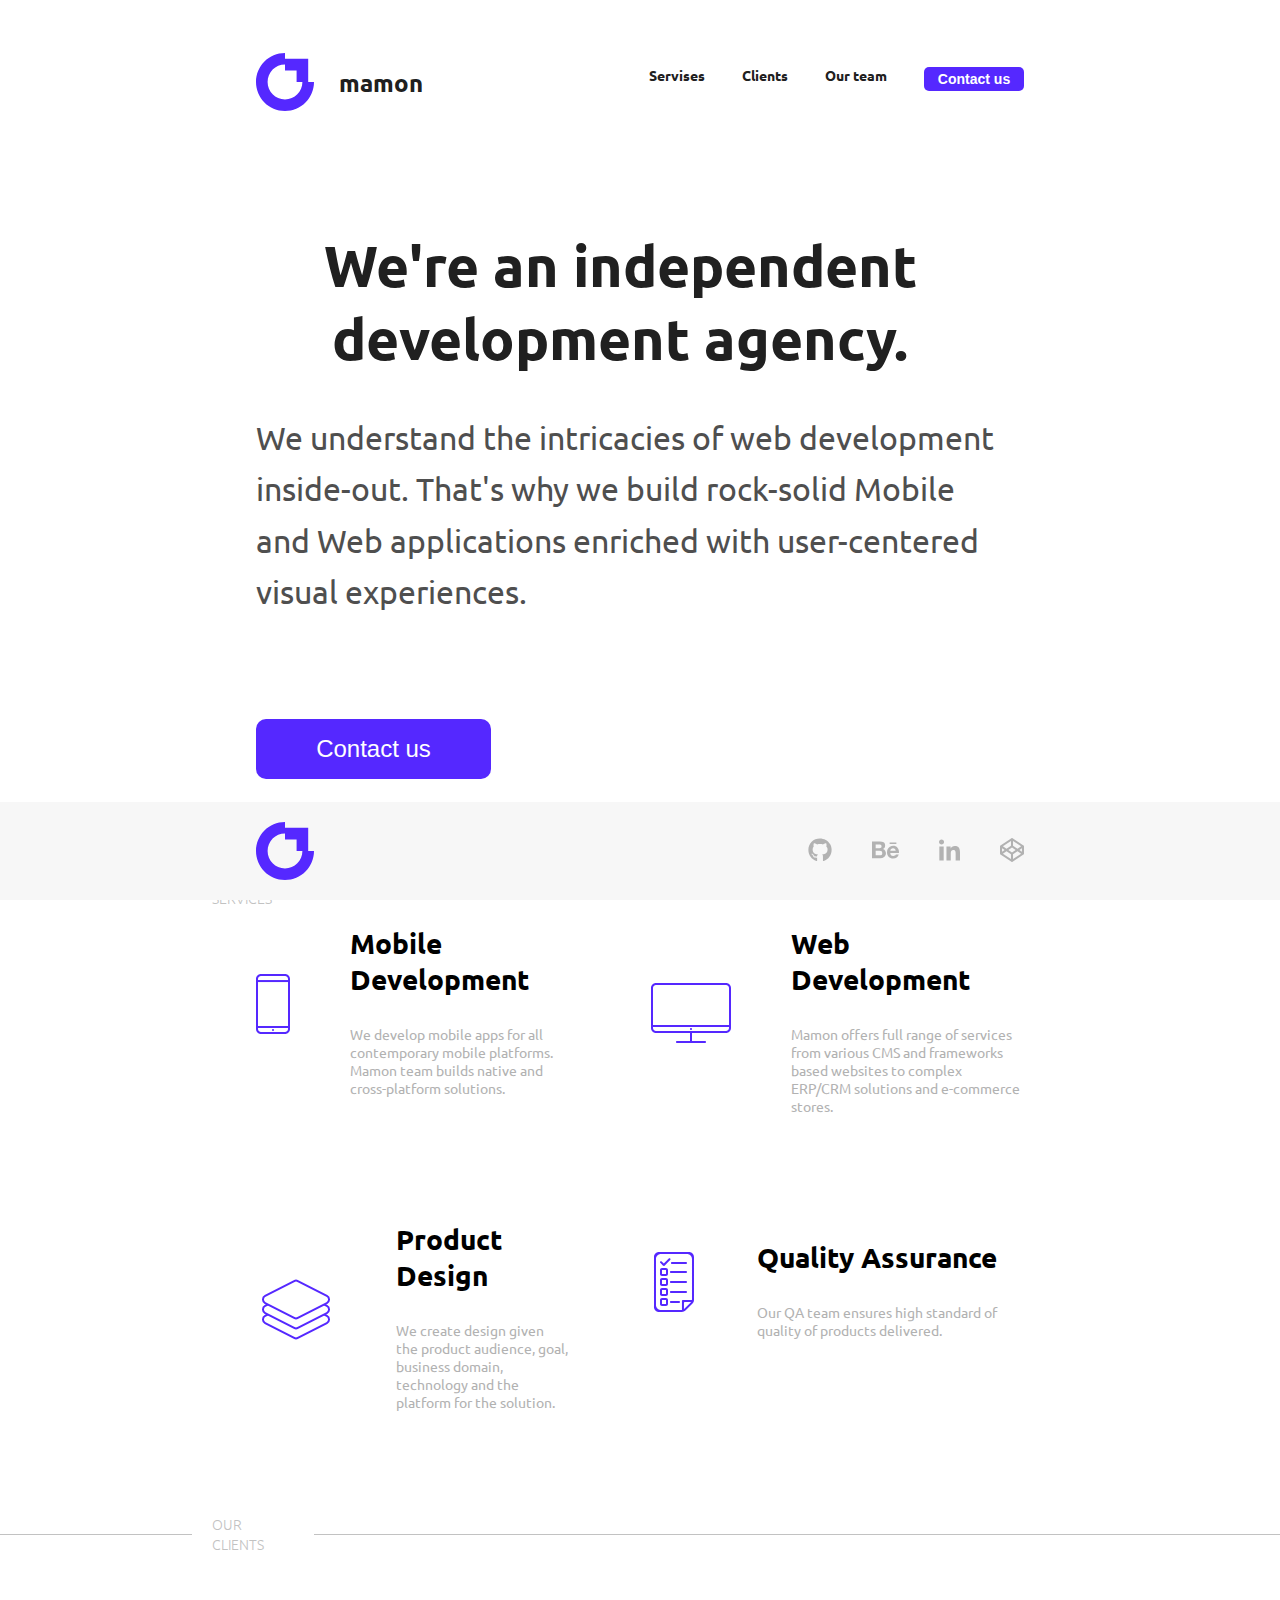
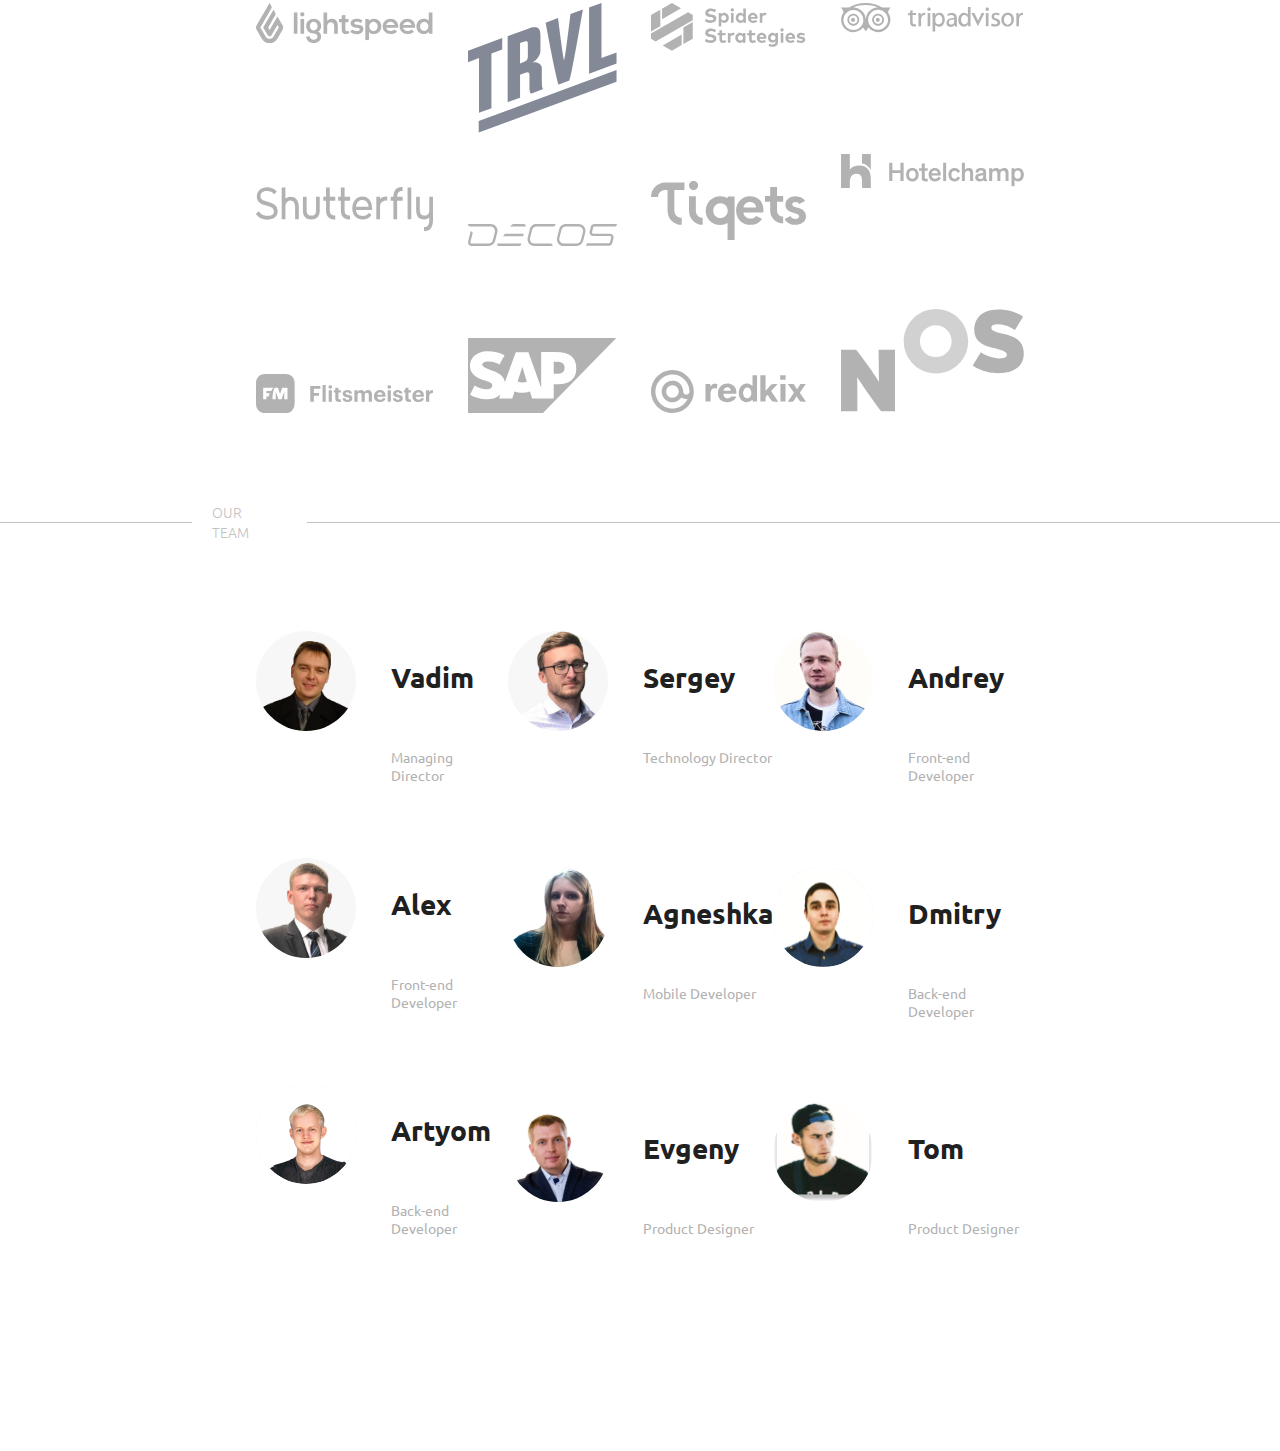
==== HW-1/index.html @ 7b8927f3 "Add files via upload" ====
<!DOCTYPE html>
<html lang="en">
  <head>
    <meta charset="UTF-8" />
    <meta name="viewport" content="width=device-width, initial-scale=1.0" />
    <title>Document</title>
    <link rel="preconnect" href="https://fonts.googleapis.com" />
    <link rel="preconnect" href="https://fonts.gstatic.com" crossorigin />
    <link
      href="https://fonts.googleapis.com/css2?family=Ubuntu:wght@400;700&display=swap"
      rel="stylesheet"
    />
    <link rel="stylesheet" href="./style.css" />
  </head>

  <body>
    <header class="header-container">
      <div class="logo-container">
        <img src="./img/mamon-logo.svg" alt="logo" />
        <h1 class="title">mamon</h1>
      </div>
      <nav class="nav-container">
        <ul class="list-container">
          <li><a>Servises</a></li>
          <li><a>Clients</a></li>
          <li><a>Our team</a></li>
          <li><button class="nav-button">Contact us</button></li>
        </ul>
      </nav>
    </header>

    <div class="about-us">
      <h1 class="about-title">We're an independent development agency.</h1>
      <p class="about-text">
        We understand the intricacies of web development inside-out. That's why
        we build rock-solid Mobile and Web applications enriched with
        user-centered visual experiences.
      </p>
      <button class="contact-button">Contact us</button>
    </div>
    <div class="divider-wrapper">
      <div class="line-left"></div>
      <h4 class="divider-title">OUR SERVICES</h4>
      <div class="line-right"></div>
    </div>
    <div class="our-services-wrapper">
      <div class="our-services-wrapper-column">
        <div class="services-card">
          <img src="./img/smartphone.svg" alt="mob.dev." />
          <div class="service-wrapper">
            <h3 class="services-title">Mobile Development</h3>
            <p class="services-text">
              We develop mobile apps for all contemporary mobile platforms.
              Mamon team builds native and cross-platform solutions.
            </p>
          </div>
        </div>
        <div class="services-card">
          <img src="./img/layers.svg" alt="design" />
          <div class="service-wrapper">
            <h3 class="services-title">Product Design</h3>
            <p class="services-text">
              We create design given the product audience, goal, business
              domain, technology and the platform for the solution.
            </p>
          </div>
        </div>
      </div>
      <div class="our-services-wrapper-column">
        <div class="services-card">
          <img src="./img/monitor.svg" alt="web.dev" />
          <div class="service-wrapper">
            <h3 class="services-title">Web Development</h3>
            <p class="services-text">
              Mamon offers full range of services from various CMS and
              frameworks based websites to complex ERP/CRM solutions and
              e-commerce stores.
            </p>
          </div>
        </div>
        <div class="services-card">
          <img src="./img/test.svg" alt="testing" />
          <div class="service-wrapper">
            <h3 class="services-title">Quality Assurance</h3>
            <p class="services-text">
              Our QA team ensures high standard of quality of products
              delivered.
            </p>
          </div>
        </div>
      </div>
    </div>
    <div class="divider-wrapper">
      <div class="line-left"></div>
      <h4 class="divider-title">OUR CLIENTS</h4>
      <div class="line-right"></div>
    </div>
    <div class="our-clients-wrapper">
      <div class="our-clients-column">
        <img src="./img/lightspeed.svg" alt="lightspeed" />
        <img src="./img/shutterfly.svg" alt="shutterfly" />
        <img src="./img/flitsmeister.svg" alt="flitsmeister" />
      </div>
      <div class="our-clients-column">
        <img src="./img/trvl.svg" alt="trvl" />
        <img src="./img/decos.svg" alt="decos" />
        <img src="./img/sap.svg" alt="sap" />
      </div>
      <div class="our-clients-column">
        <img src="./img/s-strategies.svg" alt="s-strategies" />
        <img src="./img/tiqets.svg" alt="tiqets" />
        <img src="./img/redkix.svg" alt="redkix" />
      </div>
      <div class="our-clients-column">
        <img src="./img/trip-advisor.svg" alt="trip-advisor" />
        <img src="./img/hotel-champ.svg" alt="hotel-champ" />
        <img src="./img/nos.svg" alt="nos" />
      </div>
    </div>
    <div class="divider-wrapper">
      <div class="line-left"></div>
      <h4 class="divider-title">OUR TEAM</h4>
      <div class="line-right"></div>
    </div>
    <div class="team-wrapper">
      <div class="team-column">
        <div class="member-of-team">
          <img
            class="member-of-team-photo"
            src="./img/vadim.svg"
            alt="Managing Director"
          />
          <div class="member-of-team-desctiption">
            <h3 class="member-of-team-name">Vadim</h3>
            <p class="member-of-team-position">Managing Director</p>
          </div>
        </div>
        <div class="member-of-team">
          <img
            class="member-of-team-photo"
            src="./img/alex.svg"
            alt="Front-end Developer"
          />
          <div class="member-of-team-desctiption">
            <h3 class="member-of-team-name">Alex</h3>
            <p class="member-of-team-position">Front-end Developer</p>
          </div>
        </div>
        <div class="member-of-team">
          <img
            class="member-of-team-photo"
            src="./img/artyom_khomyakov.svg"
            alt="Back-end Developer"
          />
          <div class="member-of-team-desctiption">
            <h3 class="member-of-team-name">Artyom</h3>
            <p class="member-of-team-position">Back-end Developer</p>
          </div>
        </div>
      </div>
      <div class="team-column">
        <div class="member-of-team">
          <img
            class="member-of-team-photo"
            src="./img/sergey.svg"
            alt="Technology Director"
          />
          <div class="member-of-team-desctiption">
            <h3 class="member-of-team-name">Sergey</h3>
            <p class="member-of-team-position">Technology Director</p>
          </div>
        </div>
        <div class="member-of-team">
          <img
            class="member-of-team-photo"
            src="./img/agneshka_maksimik.svg"
            alt="Mobile Developer"
          />
          <div class="member-of-team-desctiption">
            <h3 class="member-of-team-name">Agneshka</h3>
            <p class="member-of-team-position">Mobile Developer</p>
          </div>
        </div>
        <div class="member-of-team">
          <img
            class="member-of-team-photo"
            src="./img/evgeny.svg"
            alt="Product Designer"
          />
          <div class="member-of-team-desctiption">
            <h3 class="member-of-team-name">Evgeny</h3>
            <p class="member-of-team-position">Product Designer</p>
          </div>
        </div>
      </div>
      <div class="team-column">
        <div class="member-of-team">
          <img
            class="member-of-team-photo"
            src="./img/andrey.svg"
            alt="Front-end Developer"
          />
          <div class="member-of-team-desctiption">
            <h3 class="member-of-team-name">Andrey</h3>
            <p class="member-of-team-position">Front-end Developer</p>
          </div>
        </div>
        <div class="member-of-team">
          <img
            class="member-of-team-photo"
            src="./img/dmitry_shindin 2.svg"
            alt="Back-end Developer"
          />
          <div class="member-of-team-desctiption">
            <h3 class="member-of-team-name">Dmitry</h3>
            <p class="member-of-team-position">Back-end Developer</p>
          </div>
        </div>
        <div class="member-of-team">
          <img
            class="member-of-team-photo"
            src="./img/tomash_svorobovich 2.svg"
            alt="Product Designer"
          />
          <div class="member-of-team-desctiption">
            <h3 class="member-of-team-name">Tom</h3>
            <p class="member-of-team-position">Product Designer</p>
          </div>
        </div>
      </div>
    </div>

    <footer class="footer-container">
      <img class="footer-logo" src="./img/mamon-logo.svg" alt="mamon-logo" />
      <div class="social-icons">
        <a><img src="./img/git.svg" alt="git" /></a>
        <a><img src="./img/be.svg" alt="be" /></a>
        <a><img src="./img/in.svg" alt="linkedin" /></a>
        <a><img src="./img/codepen.svg" alt="codepen" /></a>
      </div>
    </footer>

    <script src="./script.js"></script>
  </body>
</html>
---- HW-1/style.css ----
body {
  font-family: "Ubuntu", sans-serif;
  box-sizing: border-box;
  padding: 0;
  margin: 0;
}

/*header*/

.header-container {
  display: flex;
  max-width: 1181px;
  height: 58px;
  justify-content: space-between;
  margin: 53px 20% 117px 20%;
}

.logo-container {
  display: flex;
  gap: 25px;
}

.list-container {
  display: flex;
  list-style: none;
  gap: 37px;
  font-weight: 700;
  font-size: 14px;
  line-height: 16px;
  color: #202020;
}

.title {
  font-weight: 700;
  font-size: 24px;
  line-height: 28px;
  text-align: center;
  color: #202020;
}

.nav-button {
  border: none;
  background: #5528ff;
  border: none;
  border-radius: 5px;
  font-style: normal;
  font-weight: 700;
  font-size: 14px;
  line-height: 16px;
  width: 100px;
  height: 24px;
  color: #ffffff;
}

/*about us*/

.about-us {
  margin: 117px 20% 0 20%;
}

.about-title {
  color: #202020;
  text-align: center;
  font-size: 57px;
  font-weight: 700;
  margin-left: -40px;
}

.about-text {
  display: flex;
  width: 741px;
  margin-top: 35px;
  flex-direction: column;
  flex-shrink: 0;
  color: #4f4f4f;
  font-size: 32px;
  line-height: 160.86%;
}

.contact-button {
  margin-top: 70px;
  width: 235px;
  height: 60px;
  flex-shrink: 0;
  border: none;
  border-radius: 10px;
  background: #5528ff;
  color: #fff;
  font-size: 24px;
}

/*divider*/

.divider-wrapper {
  display: flex;
  align-items: center;
  margin-top: 100px;
  height: 18px;
  flex-shrink: 0;
}

.line-left {
  width: 15%;
  height: 0.5px;
  flex-shrink: 0;
  background: #c2c2c2;
}

.divider-title {
  margin-left: 20px;
  margin-right: 50px;
  color: #c2c2c2;
  font-size: 14px;
  font-weight: 300;
}

.line-right {
  width: 76%;
  height: 0.5px;
  flex-shrink: 0;
  background: #c2c2c2;
}

/*our services*/

.our-services-wrapper {
  display: flex;
  gap: 82px;
  width: 60%;
  margin: auto;
}

.our-services-wrapper-column {
  display: flex;
  flex-direction: column;
  gap: 82px;
}

.services-card {
  display: flex;
 align-items: center;
 justify-content: center; 
 gap: 60px;
}

.services-title {
  color: #000;
  font-size: 28px;
}

.services-text {
  color: #b2b2b2;
  font-size: 14px;
}

/*our clients*/

.our-clients-wrapper {
  height: 410px;
  display: flex;
  margin: 60px 20% 0 20%;
  justify-content: space-between;
}

.our-clients-column {
  display: flex;
  flex-direction: column;
  justify-content: space-between;
}

/*Team*/

.team-wrapper {
  display: flex;
  margin: 100px 20% 200px 20%;
  height: 620px;
  justify-content: space-between;
}

.team-column {
  display: flex;
  flex-direction: column;
  justify-content: space-between;
}

.member-of-team {
  display: flex;
  gap: 35px;
}

.member-of-team-photo {
  height: 100px;
  width: 100px;
  border-radius: 50%;
}

.member-of-team-desctiption {
  /*сделать интервал между именем и должностью 11 px*/
  display: flex;
  flex-direction: column;
  gap: 11px;
}

.member-of-team-name {
  color: #202020;
  font-size: 28px;
  font-weight: 700;
}

.member-of-team-position {
  color: #b2b2b2;
  font-size: 14px;
}

/*footer*/

.footer-container {
  box-sizing: border-box;
  width: 100%;
  display: flex;
  position: fixed;
  left: 0;
  bottom: 0;
  padding: 20px 20% 20px 20%;
  justify-content: space-between;
  background: #f7f7f7;
}

.social-icons {
  display: flex;
  align-items: center;
  gap: 40px;
}
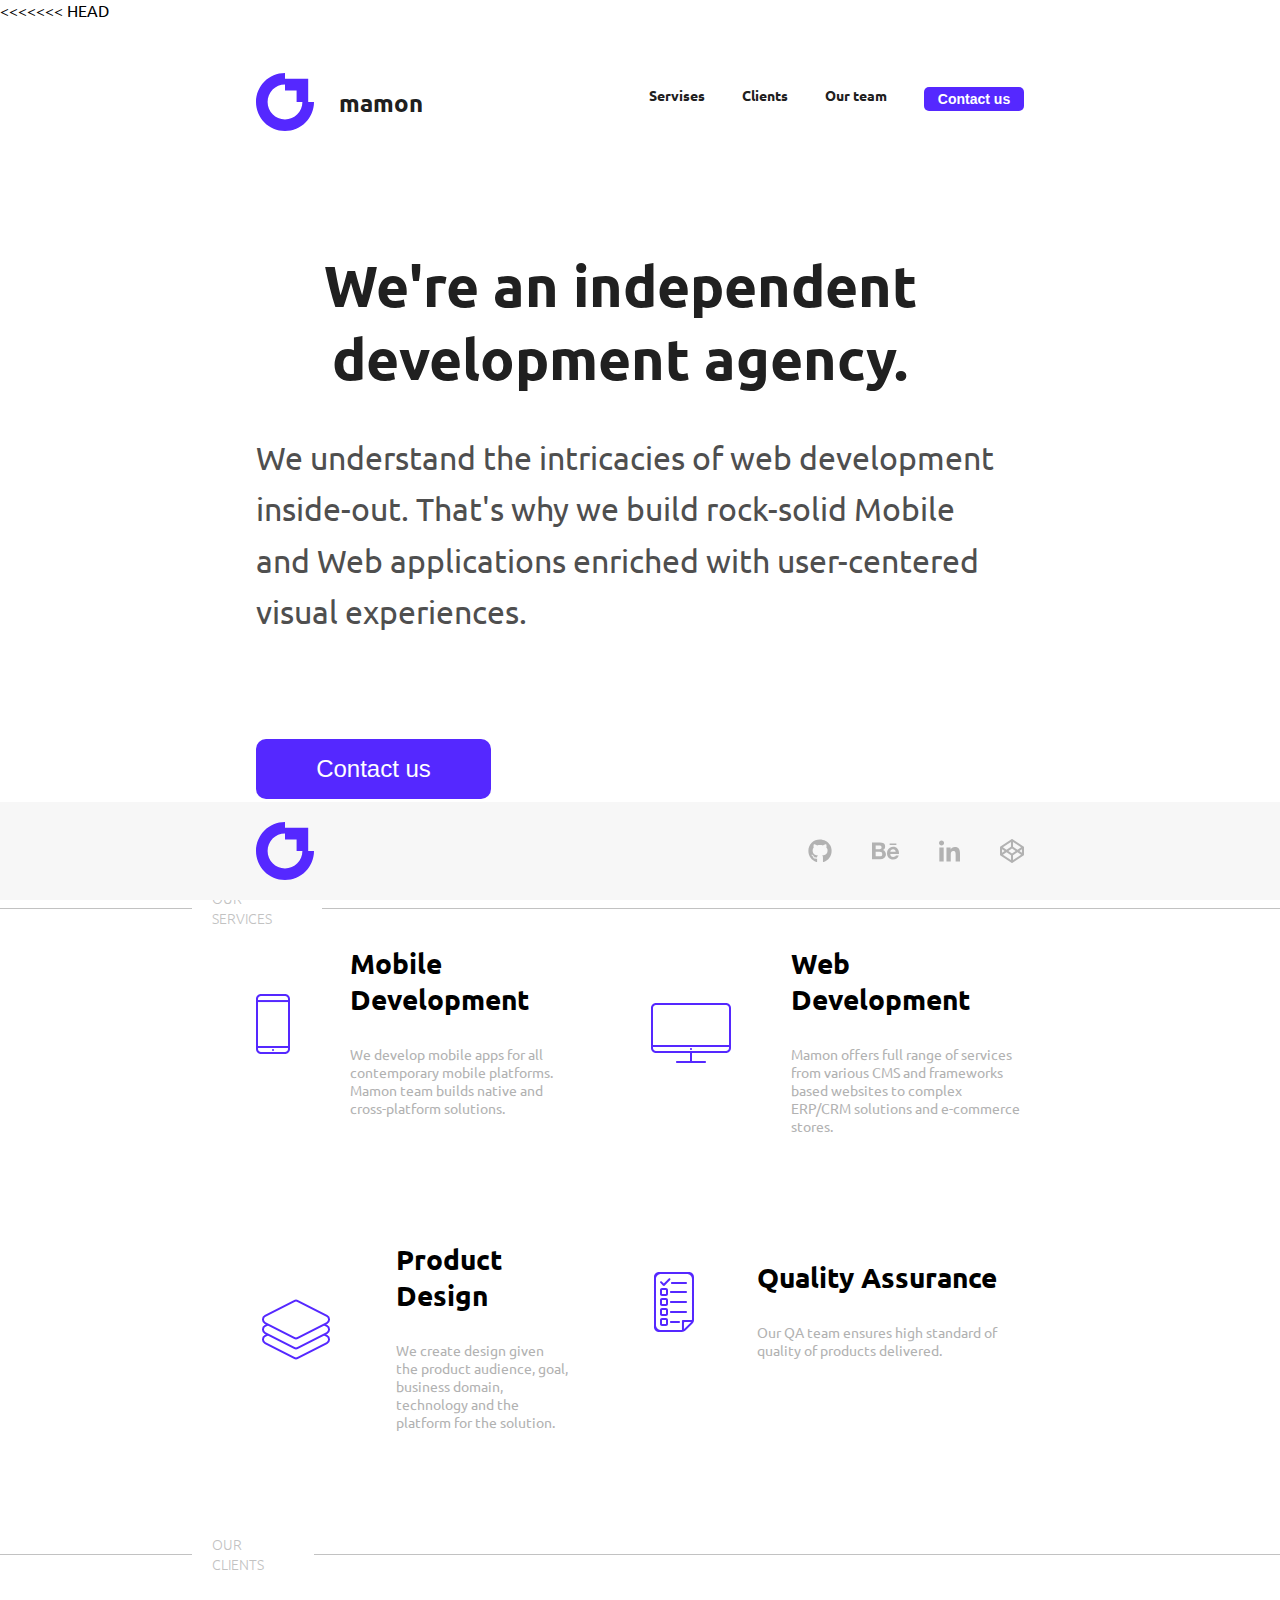
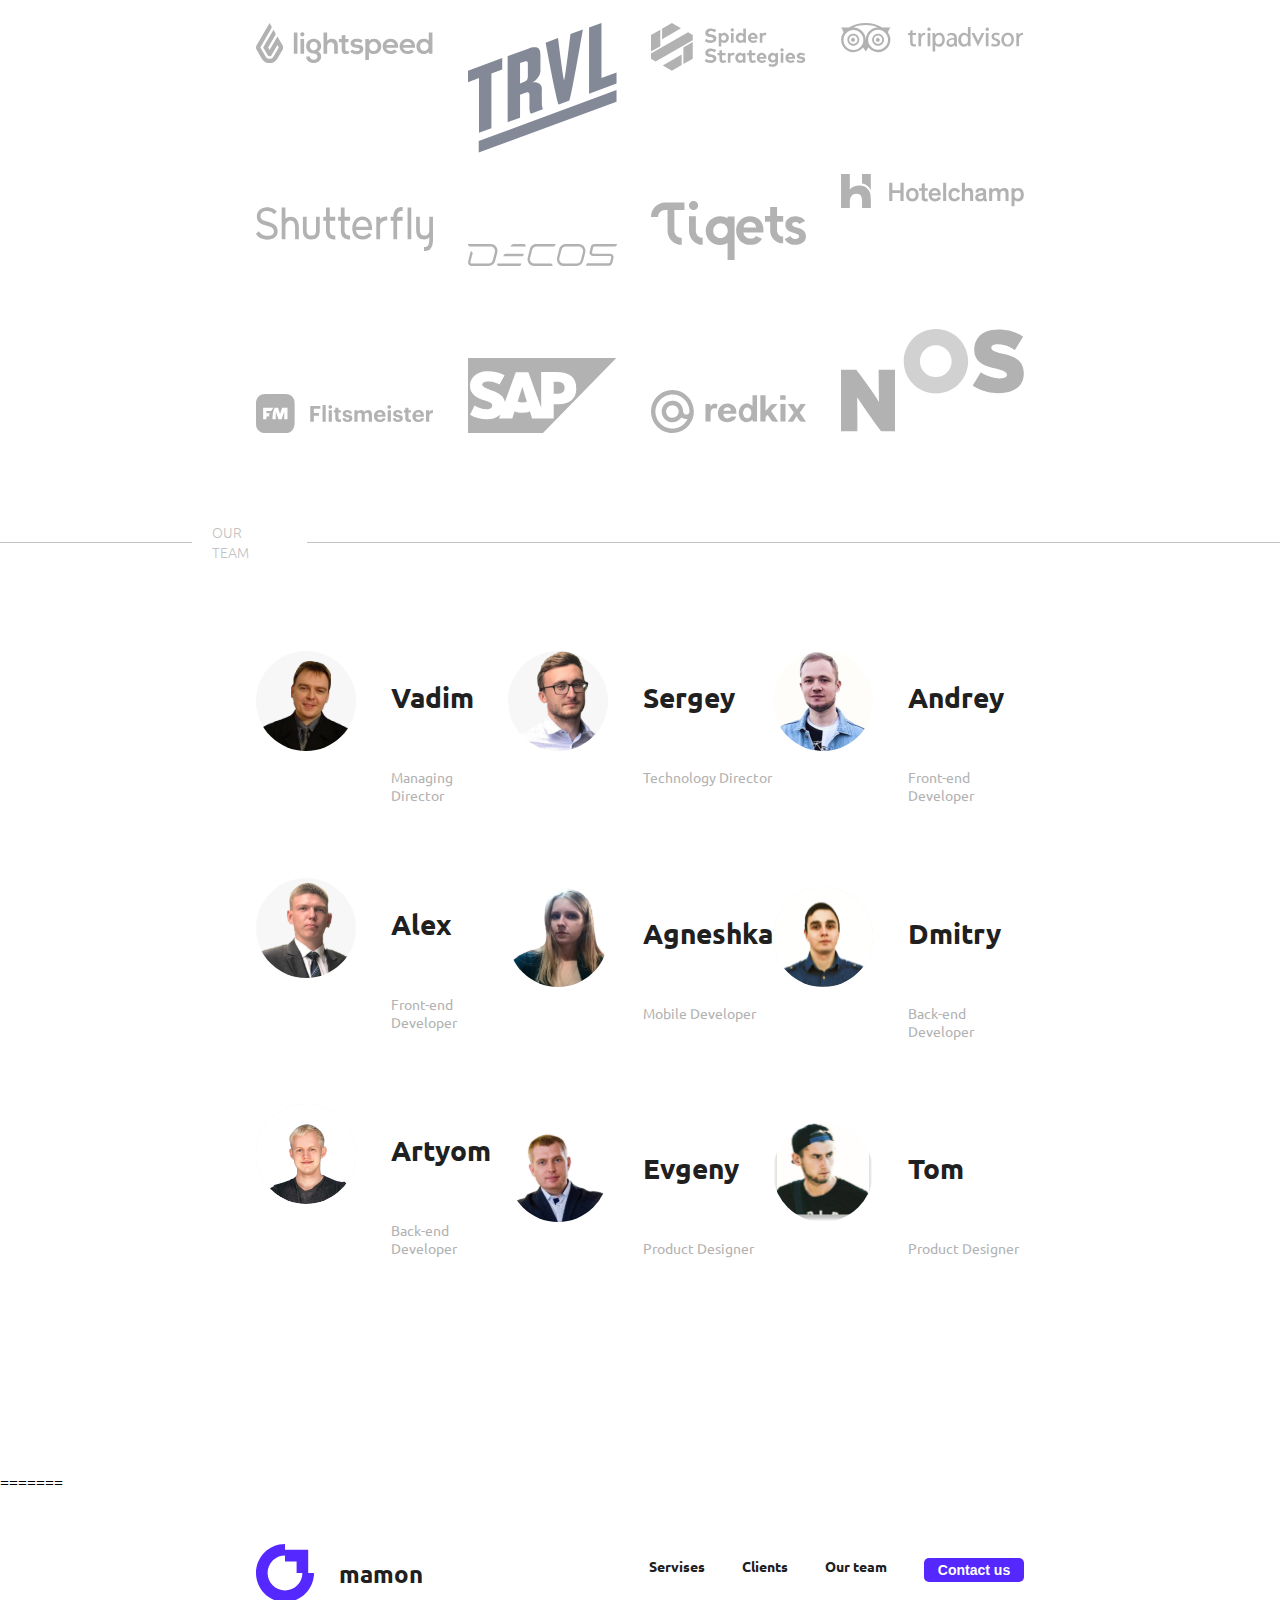
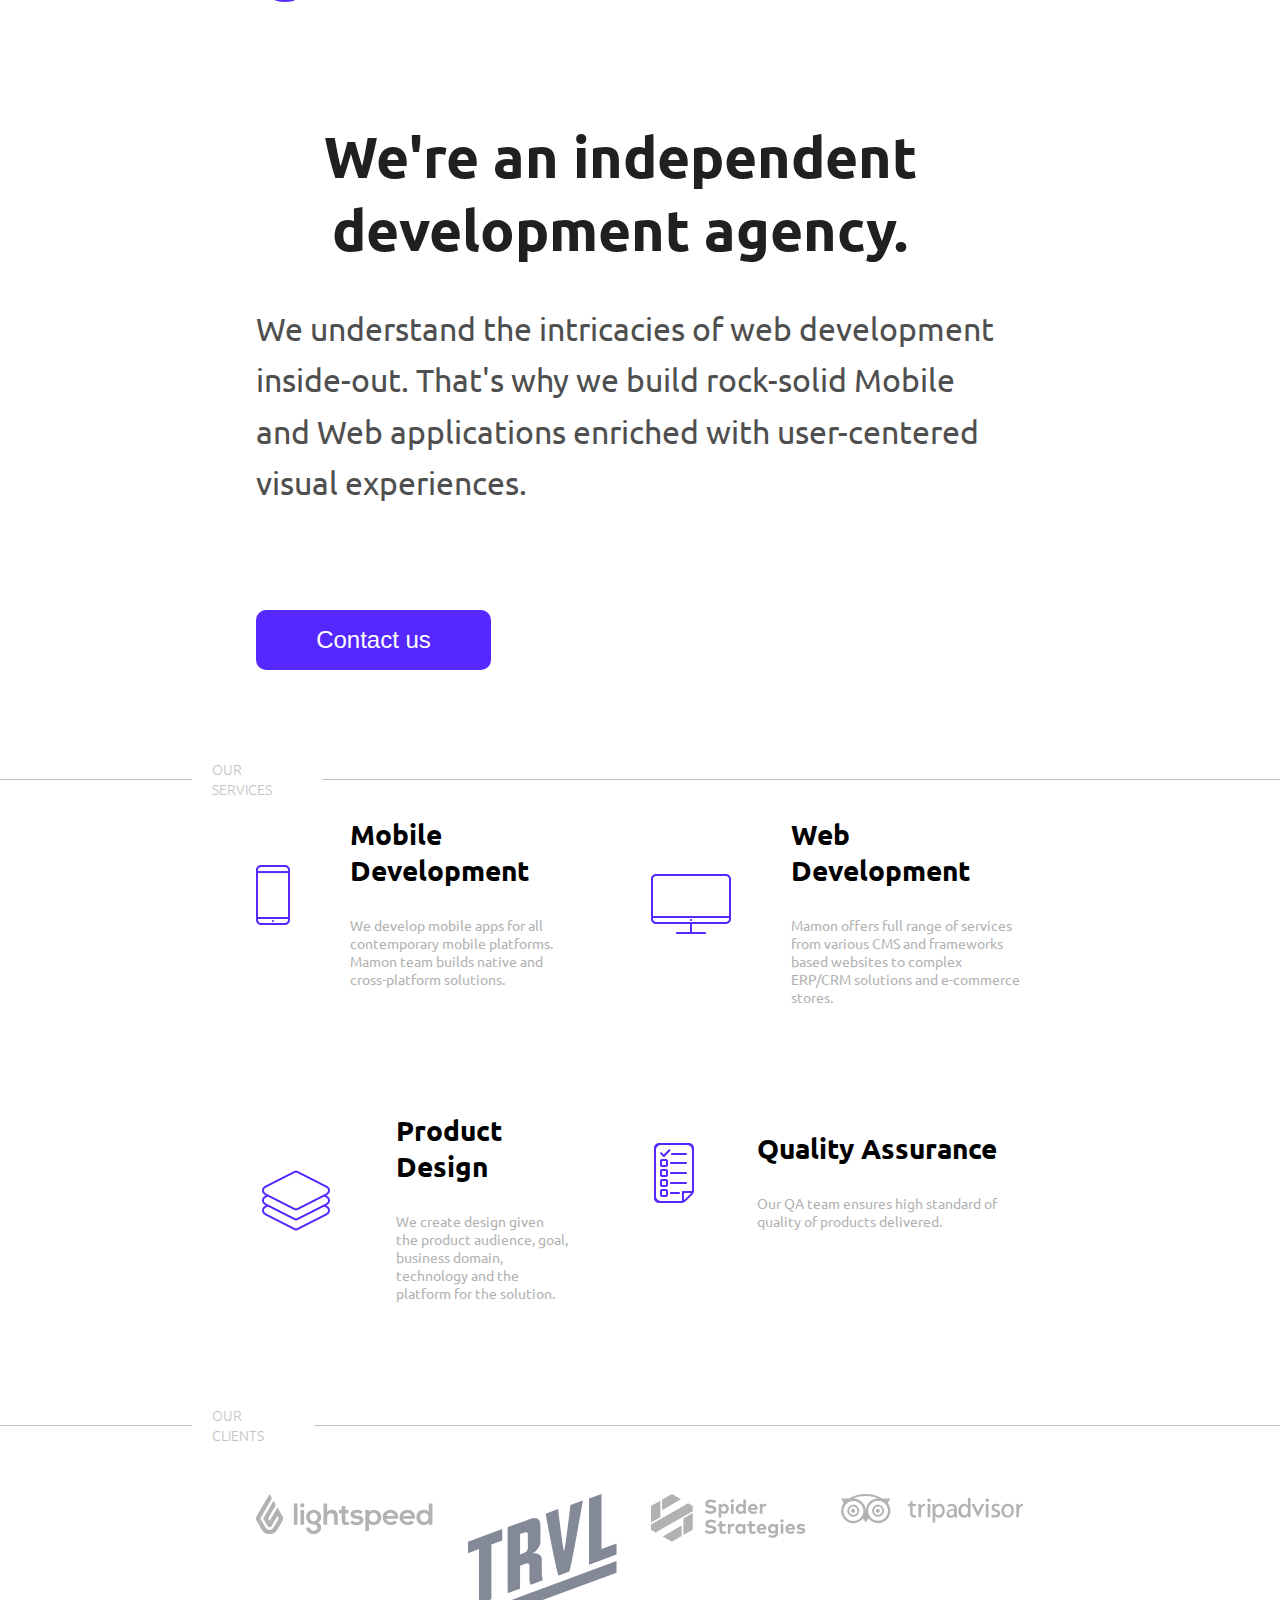
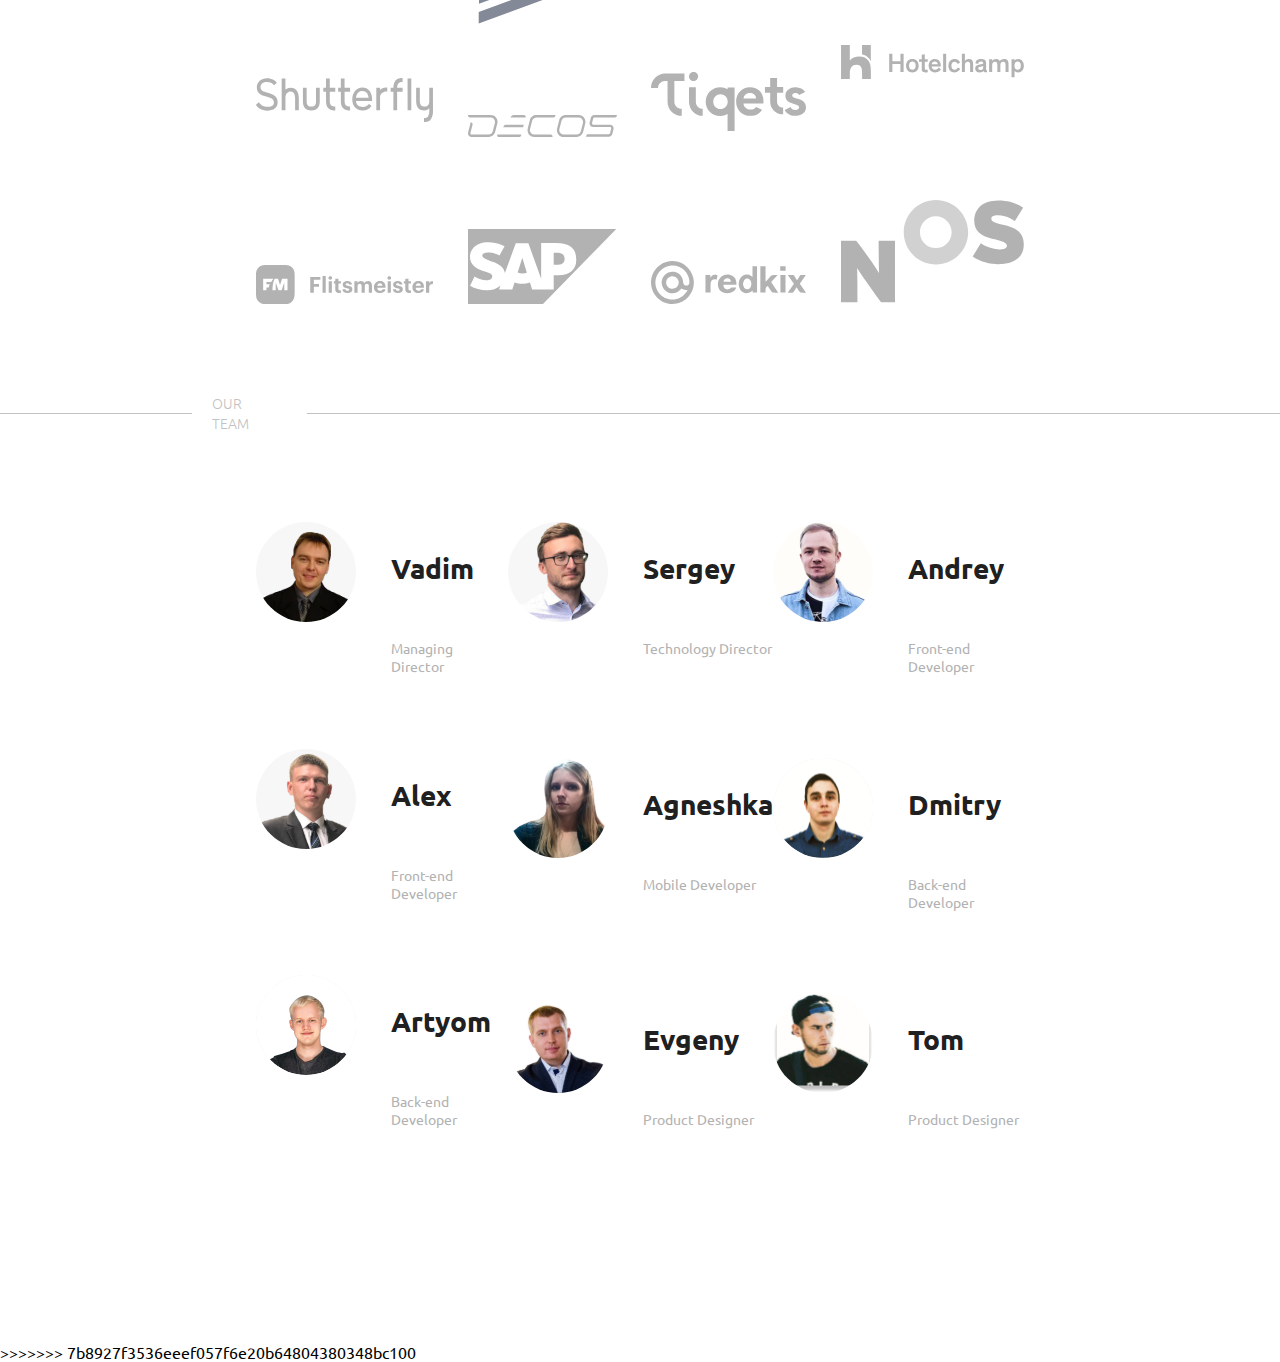
==== commit c0f154ec: "Merge branch 'main' of github.com:SerhiiZakorko/FE-Pro" ====
--- a/HW-1/index.html
+++ b/HW-1/index.html
@@ -1,245 +1,493 @@
-<!DOCTYPE html>
-<html lang="en">
-  <head>
-    <meta charset="UTF-8" />
-    <meta name="viewport" content="width=device-width, initial-scale=1.0" />
-    <title>Document</title>
-    <link rel="preconnect" href="https://fonts.googleapis.com" />
-    <link rel="preconnect" href="https://fonts.gstatic.com" crossorigin />
-    <link
-      href="https://fonts.googleapis.com/css2?family=Ubuntu:wght@400;700&display=swap"
-      rel="stylesheet"
-    />
-    <link rel="stylesheet" href="./style.css" />
-  </head>
-
-  <body>
-    <header class="header-container">
-      <div class="logo-container">
-        <img src="./img/mamon-logo.svg" alt="logo" />
-        <h1 class="title">mamon</h1>
-      </div>
-      <nav class="nav-container">
-        <ul class="list-container">
-          <li><a>Servises</a></li>
-          <li><a>Clients</a></li>
-          <li><a>Our team</a></li>
-          <li><button class="nav-button">Contact us</button></li>
-        </ul>
-      </nav>
-    </header>
-
-    <div class="about-us">
-      <h1 class="about-title">We're an independent development agency.</h1>
-      <p class="about-text">
-        We understand the intricacies of web development inside-out. That's why
-        we build rock-solid Mobile and Web applications enriched with
-        user-centered visual experiences.
-      </p>
-      <button class="contact-button">Contact us</button>
-    </div>
-    <div class="divider-wrapper">
-      <div class="line-left"></div>
-      <h4 class="divider-title">OUR SERVICES</h4>
-      <div class="line-right"></div>
-    </div>
-    <div class="our-services-wrapper">
-      <div class="our-services-wrapper-column">
-        <div class="services-card">
-          <img src="./img/smartphone.svg" alt="mob.dev." />
-          <div class="service-wrapper">
-            <h3 class="services-title">Mobile Development</h3>
-            <p class="services-text">
-              We develop mobile apps for all contemporary mobile platforms.
-              Mamon team builds native and cross-platform solutions.
-            </p>
-          </div>
-        </div>
-        <div class="services-card">
-          <img src="./img/layers.svg" alt="design" />
-          <div class="service-wrapper">
-            <h3 class="services-title">Product Design</h3>
-            <p class="services-text">
-              We create design given the product audience, goal, business
-              domain, technology and the platform for the solution.
-            </p>
-          </div>
-        </div>
-      </div>
-      <div class="our-services-wrapper-column">
-        <div class="services-card">
-          <img src="./img/monitor.svg" alt="web.dev" />
-          <div class="service-wrapper">
-            <h3 class="services-title">Web Development</h3>
-            <p class="services-text">
-              Mamon offers full range of services from various CMS and
-              frameworks based websites to complex ERP/CRM solutions and
-              e-commerce stores.
-            </p>
-          </div>
-        </div>
-        <div class="services-card">
-          <img src="./img/test.svg" alt="testing" />
-          <div class="service-wrapper">
-            <h3 class="services-title">Quality Assurance</h3>
-            <p class="services-text">
-              Our QA team ensures high standard of quality of products
-              delivered.
-            </p>
-          </div>
-        </div>
-      </div>
-    </div>
-    <div class="divider-wrapper">
-      <div class="line-left"></div>
-      <h4 class="divider-title">OUR CLIENTS</h4>
-      <div class="line-right"></div>
-    </div>
-    <div class="our-clients-wrapper">
-      <div class="our-clients-column">
-        <img src="./img/lightspeed.svg" alt="lightspeed" />
-        <img src="./img/shutterfly.svg" alt="shutterfly" />
-        <img src="./img/flitsmeister.svg" alt="flitsmeister" />
-      </div>
-      <div class="our-clients-column">
-        <img src="./img/trvl.svg" alt="trvl" />
-        <img src="./img/decos.svg" alt="decos" />
-        <img src="./img/sap.svg" alt="sap" />
-      </div>
-      <div class="our-clients-column">
-        <img src="./img/s-strategies.svg" alt="s-strategies" />
-        <img src="./img/tiqets.svg" alt="tiqets" />
-        <img src="./img/redkix.svg" alt="redkix" />
-      </div>
-      <div class="our-clients-column">
-        <img src="./img/trip-advisor.svg" alt="trip-advisor" />
-        <img src="./img/hotel-champ.svg" alt="hotel-champ" />
-        <img src="./img/nos.svg" alt="nos" />
-      </div>
-    </div>
-    <div class="divider-wrapper">
-      <div class="line-left"></div>
-      <h4 class="divider-title">OUR TEAM</h4>
-      <div class="line-right"></div>
-    </div>
-    <div class="team-wrapper">
-      <div class="team-column">
-        <div class="member-of-team">
-          <img
-            class="member-of-team-photo"
-            src="./img/vadim.svg"
-            alt="Managing Director"
-          />
-          <div class="member-of-team-desctiption">
-            <h3 class="member-of-team-name">Vadim</h3>
-            <p class="member-of-team-position">Managing Director</p>
-          </div>
-        </div>
-        <div class="member-of-team">
-          <img
-            class="member-of-team-photo"
-            src="./img/alex.svg"
-            alt="Front-end Developer"
-          />
-          <div class="member-of-team-desctiption">
-            <h3 class="member-of-team-name">Alex</h3>
-            <p class="member-of-team-position">Front-end Developer</p>
-          </div>
-        </div>
-        <div class="member-of-team">
-          <img
-            class="member-of-team-photo"
-            src="./img/artyom_khomyakov.svg"
-            alt="Back-end Developer"
-          />
-          <div class="member-of-team-desctiption">
-            <h3 class="member-of-team-name">Artyom</h3>
-            <p class="member-of-team-position">Back-end Developer</p>
-          </div>
-        </div>
-      </div>
-      <div class="team-column">
-        <div class="member-of-team">
-          <img
-            class="member-of-team-photo"
-            src="./img/sergey.svg"
-            alt="Technology Director"
-          />
-          <div class="member-of-team-desctiption">
-            <h3 class="member-of-team-name">Sergey</h3>
-            <p class="member-of-team-position">Technology Director</p>
-          </div>
-        </div>
-        <div class="member-of-team">
-          <img
-            class="member-of-team-photo"
-            src="./img/agneshka_maksimik.svg"
-            alt="Mobile Developer"
-          />
-          <div class="member-of-team-desctiption">
-            <h3 class="member-of-team-name">Agneshka</h3>
-            <p class="member-of-team-position">Mobile Developer</p>
-          </div>
-        </div>
-        <div class="member-of-team">
-          <img
-            class="member-of-team-photo"
-            src="./img/evgeny.svg"
-            alt="Product Designer"
-          />
-          <div class="member-of-team-desctiption">
-            <h3 class="member-of-team-name">Evgeny</h3>
-            <p class="member-of-team-position">Product Designer</p>
-          </div>
-        </div>
-      </div>
-      <div class="team-column">
-        <div class="member-of-team">
-          <img
-            class="member-of-team-photo"
-            src="./img/andrey.svg"
-            alt="Front-end Developer"
-          />
-          <div class="member-of-team-desctiption">
-            <h3 class="member-of-team-name">Andrey</h3>
-            <p class="member-of-team-position">Front-end Developer</p>
-          </div>
-        </div>
-        <div class="member-of-team">
-          <img
-            class="member-of-team-photo"
-            src="./img/dmitry_shindin 2.svg"
-            alt="Back-end Developer"
-          />
-          <div class="member-of-team-desctiption">
-            <h3 class="member-of-team-name">Dmitry</h3>
-            <p class="member-of-team-position">Back-end Developer</p>
-          </div>
-        </div>
-        <div class="member-of-team">
-          <img
-            class="member-of-team-photo"
-            src="./img/tomash_svorobovich 2.svg"
-            alt="Product Designer"
-          />
-          <div class="member-of-team-desctiption">
-            <h3 class="member-of-team-name">Tom</h3>
-            <p class="member-of-team-position">Product Designer</p>
-          </div>
-        </div>
-      </div>
-    </div>
-
-    <footer class="footer-container">
-      <img class="footer-logo" src="./img/mamon-logo.svg" alt="mamon-logo" />
-      <div class="social-icons">
-        <a><img src="./img/git.svg" alt="git" /></a>
-        <a><img src="./img/be.svg" alt="be" /></a>
-        <a><img src="./img/in.svg" alt="linkedin" /></a>
-        <a><img src="./img/codepen.svg" alt="codepen" /></a>
-      </div>
-    </footer>
-
-    <script src="./script.js"></script>
-  </body>
-</html>
+<<<<<<< HEAD
+<!DOCTYPE html>
+<html lang="en">
+  <head>
+    <meta charset="UTF-8" />
+    <meta name="viewport" content="width=device-width, initial-scale=1.0" />
+    <title>Document</title>
+    <link rel="preconnect" href="https://fonts.googleapis.com" />
+    <link rel="preconnect" href="https://fonts.gstatic.com" crossorigin />
+    <link
+      href="https://fonts.googleapis.com/css2?family=Ubuntu:wght@400;700&display=swap"
+      rel="stylesheet"
+    />
+    <link rel="stylesheet" href="./style.css" />
+  </head>
+
+  <body>
+    <header class="header-container">
+      <div class="logo-container">
+        <img src="./img/mamon-logo.svg" alt="logo" />
+        <h1 class="title">mamon</h1>
+      </div>
+      <nav class="nav-container">
+        <ul class="list-container">
+          <li><a>Servises</a></li>
+          <li><a>Clients</a></li>
+          <li><a>Our team</a></li>
+          <li><button class="nav-button">Contact us</button></li>
+        </ul>
+      </nav>
+    </header>
+
+    <div class="about-us">
+      <h1 class="about-title">We're an independent development agency.</h1>
+      <p class="about-text">
+        We understand the intricacies of web development inside-out. That's why
+        we build rock-solid Mobile and Web applications enriched with
+        user-centered visual experiences.
+      </p>
+      <button class="contact-button">Contact us</button>
+    </div>
+    <div class="divider-wrapper">
+      <div class="line-left"></div>
+      <h4 class="divider-title">OUR SERVICES</h4>
+      <div class="line-right"></div>
+    </div>
+    <div class="our-services-wrapper">
+      <div class="our-services-wrapper-column">
+        <div class="services-card">
+          <img src="./img/smartphone.svg" alt="mob.dev." />
+          <div class="service-wrapper">
+            <h3 class="services-title">Mobile Development</h3>
+            <p class="services-text">
+              We develop mobile apps for all contemporary mobile platforms.
+              Mamon team builds native and cross-platform solutions.
+            </p>
+          </div>
+        </div>
+        <div class="services-card">
+          <img src="./img/layers.svg" alt="design" />
+          <div class="service-wrapper">
+            <h3 class="services-title">Product Design</h3>
+            <p class="services-text">
+              We create design given the product audience, goal, business
+              domain, technology and the platform for the solution.
+            </p>
+          </div>
+        </div>
+      </div>
+      <div class="our-services-wrapper-column">
+        <div class="services-card">
+          <img src="./img/monitor.svg" alt="web.dev" />
+          <div class="service-wrapper">
+            <h3 class="services-title">Web Development</h3>
+            <p class="services-text">
+              Mamon offers full range of services from various CMS and
+              frameworks based websites to complex ERP/CRM solutions and
+              e-commerce stores.
+            </p>
+          </div>
+        </div>
+        <div class="services-card">
+          <img src="./img/test.svg" alt="testing" />
+          <div class="service-wrapper">
+            <h3 class="services-title">Quality Assurance</h3>
+            <p class="services-text">
+              Our QA team ensures high standard of quality of products
+              delivered.
+            </p>
+          </div>
+        </div>
+      </div>
+    </div>
+    <div class="divider-wrapper">
+      <div class="line-left"></div>
+      <h4 class="divider-title">OUR CLIENTS</h4>
+      <div class="line-right"></div>
+    </div>
+    <div class="our-clients-wrapper">
+      <div class="our-clients-column">
+        <img src="./img/lightspeed.svg" alt="lightspeed" />
+        <img src="./img/shutterfly.svg" alt="shutterfly" />
+        <img src="./img/flitsmeister.svg" alt="flitsmeister" />
+      </div>
+      <div class="our-clients-column">
+        <img src="./img/trvl.svg" alt="trvl" />
+        <img src="./img/decos.svg" alt="decos" />
+        <img src="./img/sap.svg" alt="sap" />
+      </div>
+      <div class="our-clients-column">
+        <img src="./img/s-strategies.svg" alt="s-strategies" />
+        <img src="./img/tiqets.svg" alt="tiqets" />
+        <img src="./img/redkix.svg" alt="redkix" />
+      </div>
+      <div class="our-clients-column">
+        <img src="./img/trip-advisor.svg" alt="trip-advisor" />
+        <img src="./img/hotel-champ.svg" alt="hotel-champ" />
+        <img src="./img/nos.svg" alt="nos" />
+      </div>
+    </div>
+    <div class="divider-wrapper">
+      <div class="line-left"></div>
+      <h4 class="divider-title">OUR TEAM</h4>
+      <div class="line-right"></div>
+    </div>
+    <div class="team-wrapper">
+      <div class="team-column">
+        <div class="member-of-team">
+          <img
+            class="member-of-team-photo"
+            src="./img/vadim.svg"
+            alt="Managing Director"
+          />
+          <div class="member-of-team-desctiption">
+            <h3 class="member-of-team-name">Vadim</h3>
+            <p class="member-of-team-position">Managing Director</p>
+          </div>
+        </div>
+        <div class="member-of-team">
+          <img
+            class="member-of-team-photo"
+            src="./img/alex.svg"
+            alt="Front-end Developer"
+          />
+          <div class="member-of-team-desctiption">
+            <h3 class="member-of-team-name">Alex</h3>
+            <p class="member-of-team-position">Front-end Developer</p>
+          </div>
+        </div>
+        <div class="member-of-team">
+          <img
+            class="member-of-team-photo"
+            src="./img/artyom_khomyakov.svg"
+            alt="Back-end Developer"
+          />
+          <div class="member-of-team-desctiption">
+            <h3 class="member-of-team-name">Artyom</h3>
+            <p class="member-of-team-position">Back-end Developer</p>
+          </div>
+        </div>
+      </div>
+      <div class="team-column">
+        <div class="member-of-team">
+          <img
+            class="member-of-team-photo"
+            src="./img/sergey.svg"
+            alt="Technology Director"
+          />
+          <div class="member-of-team-desctiption">
+            <h3 class="member-of-team-name">Sergey</h3>
+            <p class="member-of-team-position">Technology Director</p>
+          </div>
+        </div>
+        <div class="member-of-team">
+          <img
+            class="member-of-team-photo"
+            src="./img/agneshka_maksimik.svg"
+            alt="Mobile Developer"
+          />
+          <div class="member-of-team-desctiption">
+            <h3 class="member-of-team-name">Agneshka</h3>
+            <p class="member-of-team-position">Mobile Developer</p>
+          </div>
+        </div>
+        <div class="member-of-team">
+          <img
+            class="member-of-team-photo"
+            src="./img/evgeny.svg"
+            alt="Product Designer"
+          />
+          <div class="member-of-team-desctiption">
+            <h3 class="member-of-team-name">Evgeny</h3>
+            <p class="member-of-team-position">Product Designer</p>
+          </div>
+        </div>
+      </div>
+      <div class="team-column">
+        <div class="member-of-team">
+          <img
+            class="member-of-team-photo"
+            src="./img/andrey.svg"
+            alt="Front-end Developer"
+          />
+          <div class="member-of-team-desctiption">
+            <h3 class="member-of-team-name">Andrey</h3>
+            <p class="member-of-team-position">Front-end Developer</p>
+          </div>
+        </div>
+        <div class="member-of-team">
+          <img
+            class="member-of-team-photo"
+            src="./img/dmitry_shindin 2.svg"
+            alt="Back-end Developer"
+          />
+          <div class="member-of-team-desctiption">
+            <h3 class="member-of-team-name">Dmitry</h3>
+            <p class="member-of-team-position">Back-end Developer</p>
+          </div>
+        </div>
+        <div class="member-of-team">
+          <img
+            class="member-of-team-photo"
+            src="./img/tomash_svorobovich 2.svg"
+            alt="Product Designer"
+          />
+          <div class="member-of-team-desctiption">
+            <h3 class="member-of-team-name">Tom</h3>
+            <p class="member-of-team-position">Product Designer</p>
+          </div>
+        </div>
+      </div>
+    </div>
+
+    <footer class="footer-container">
+      <img class="footer-logo" src="./img/mamon-logo.svg" alt="mamon-logo" />
+      <div class="social-icons">
+        <a><img src="./img/git.svg" alt="git" /></a>
+        <a><img src="./img/be.svg" alt="be" /></a>
+        <a><img src="./img/in.svg" alt="linkedin" /></a>
+        <a><img src="./img/codepen.svg" alt="codepen" /></a>
+      </div>
+    </footer>
+
+    <script src="./script.js"></script>
+  </body>
+</html>
+=======
+<!DOCTYPE html>
+<html lang="en">
+  <head>
+    <meta charset="UTF-8" />
+    <meta name="viewport" content="width=device-width, initial-scale=1.0" />
+    <title>Document</title>
+    <link rel="preconnect" href="https://fonts.googleapis.com" />
+    <link rel="preconnect" href="https://fonts.gstatic.com" crossorigin />
+    <link
+      href="https://fonts.googleapis.com/css2?family=Ubuntu:wght@400;700&display=swap"
+      rel="stylesheet"
+    />
+    <link rel="stylesheet" href="./style.css" />
+  </head>
+
+  <body>
+    <header class="header-container">
+      <div class="logo-container">
+        <img src="./img/mamon-logo.svg" alt="logo" />
+        <h1 class="title">mamon</h1>
+      </div>
+      <nav class="nav-container">
+        <ul class="list-container">
+          <li><a>Servises</a></li>
+          <li><a>Clients</a></li>
+          <li><a>Our team</a></li>
+          <li><button class="nav-button">Contact us</button></li>
+        </ul>
+      </nav>
+    </header>
+
+    <div class="about-us">
+      <h1 class="about-title">We're an independent development agency.</h1>
+      <p class="about-text">
+        We understand the intricacies of web development inside-out. That's why
+        we build rock-solid Mobile and Web applications enriched with
+        user-centered visual experiences.
+      </p>
+      <button class="contact-button">Contact us</button>
+    </div>
+    <div class="divider-wrapper">
+      <div class="line-left"></div>
+      <h4 class="divider-title">OUR SERVICES</h4>
+      <div class="line-right"></div>
+    </div>
+    <div class="our-services-wrapper">
+      <div class="our-services-wrapper-column">
+        <div class="services-card">
+          <img src="./img/smartphone.svg" alt="mob.dev." />
+          <div class="service-wrapper">
+            <h3 class="services-title">Mobile Development</h3>
+            <p class="services-text">
+              We develop mobile apps for all contemporary mobile platforms.
+              Mamon team builds native and cross-platform solutions.
+            </p>
+          </div>
+        </div>
+        <div class="services-card">
+          <img src="./img/layers.svg" alt="design" />
+          <div class="service-wrapper">
+            <h3 class="services-title">Product Design</h3>
+            <p class="services-text">
+              We create design given the product audience, goal, business
+              domain, technology and the platform for the solution.
+            </p>
+          </div>
+        </div>
+      </div>
+      <div class="our-services-wrapper-column">
+        <div class="services-card">
+          <img src="./img/monitor.svg" alt="web.dev" />
+          <div class="service-wrapper">
+            <h3 class="services-title">Web Development</h3>
+            <p class="services-text">
+              Mamon offers full range of services from various CMS and
+              frameworks based websites to complex ERP/CRM solutions and
+              e-commerce stores.
+            </p>
+          </div>
+        </div>
+        <div class="services-card">
+          <img src="./img/test.svg" alt="testing" />
+          <div class="service-wrapper">
+            <h3 class="services-title">Quality Assurance</h3>
+            <p class="services-text">
+              Our QA team ensures high standard of quality of products
+              delivered.
+            </p>
+          </div>
+        </div>
+      </div>
+    </div>
+    <div class="divider-wrapper">
+      <div class="line-left"></div>
+      <h4 class="divider-title">OUR CLIENTS</h4>
+      <div class="line-right"></div>
+    </div>
+    <div class="our-clients-wrapper">
+      <div class="our-clients-column">
+        <img src="./img/lightspeed.svg" alt="lightspeed" />
+        <img src="./img/shutterfly.svg" alt="shutterfly" />
+        <img src="./img/flitsmeister.svg" alt="flitsmeister" />
+      </div>
+      <div class="our-clients-column">
+        <img src="./img/trvl.svg" alt="trvl" />
+        <img src="./img/decos.svg" alt="decos" />
+        <img src="./img/sap.svg" alt="sap" />
+      </div>
+      <div class="our-clients-column">
+        <img src="./img/s-strategies.svg" alt="s-strategies" />
+        <img src="./img/tiqets.svg" alt="tiqets" />
+        <img src="./img/redkix.svg" alt="redkix" />
+      </div>
+      <div class="our-clients-column">
+        <img src="./img/trip-advisor.svg" alt="trip-advisor" />
+        <img src="./img/hotel-champ.svg" alt="hotel-champ" />
+        <img src="./img/nos.svg" alt="nos" />
+      </div>
+    </div>
+    <div class="divider-wrapper">
+      <div class="line-left"></div>
+      <h4 class="divider-title">OUR TEAM</h4>
+      <div class="line-right"></div>
+    </div>
+    <div class="team-wrapper">
+      <div class="team-column">
+        <div class="member-of-team">
+          <img
+            class="member-of-team-photo"
+            src="./img/vadim.svg"
+            alt="Managing Director"
+          />
+          <div class="member-of-team-desctiption">
+            <h3 class="member-of-team-name">Vadim</h3>
+            <p class="member-of-team-position">Managing Director</p>
+          </div>
+        </div>
+        <div class="member-of-team">
+          <img
+            class="member-of-team-photo"
+            src="./img/alex.svg"
+            alt="Front-end Developer"
+          />
+          <div class="member-of-team-desctiption">
+            <h3 class="member-of-team-name">Alex</h3>
+            <p class="member-of-team-position">Front-end Developer</p>
+          </div>
+        </div>
+        <div class="member-of-team">
+          <img
+            class="member-of-team-photo"
+            src="./img/artyom_khomyakov.svg"
+            alt="Back-end Developer"
+          />
+          <div class="member-of-team-desctiption">
+            <h3 class="member-of-team-name">Artyom</h3>
+            <p class="member-of-team-position">Back-end Developer</p>
+          </div>
+        </div>
+      </div>
+      <div class="team-column">
+        <div class="member-of-team">
+          <img
+            class="member-of-team-photo"
+            src="./img/sergey.svg"
+            alt="Technology Director"
+          />
+          <div class="member-of-team-desctiption">
+            <h3 class="member-of-team-name">Sergey</h3>
+            <p class="member-of-team-position">Technology Director</p>
+          </div>
+        </div>
+        <div class="member-of-team">
+          <img
+            class="member-of-team-photo"
+            src="./img/agneshka_maksimik.svg"
+            alt="Mobile Developer"
+          />
+          <div class="member-of-team-desctiption">
+            <h3 class="member-of-team-name">Agneshka</h3>
+            <p class="member-of-team-position">Mobile Developer</p>
+          </div>
+        </div>
+        <div class="member-of-team">
+          <img
+            class="member-of-team-photo"
+            src="./img/evgeny.svg"
+            alt="Product Designer"
+          />
+          <div class="member-of-team-desctiption">
+            <h3 class="member-of-team-name">Evgeny</h3>
+            <p class="member-of-team-position">Product Designer</p>
+          </div>
+        </div>
+      </div>
+      <div class="team-column">
+        <div class="member-of-team">
+          <img
+            class="member-of-team-photo"
+            src="./img/andrey.svg"
+            alt="Front-end Developer"
+          />
+          <div class="member-of-team-desctiption">
+            <h3 class="member-of-team-name">Andrey</h3>
+            <p class="member-of-team-position">Front-end Developer</p>
+          </div>
+        </div>
+        <div class="member-of-team">
+          <img
+            class="member-of-team-photo"
+            src="./img/dmitry_shindin 2.svg"
+            alt="Back-end Developer"
+          />
+          <div class="member-of-team-desctiption">
+            <h3 class="member-of-team-name">Dmitry</h3>
+            <p class="member-of-team-position">Back-end Developer</p>
+          </div>
+        </div>
+        <div class="member-of-team">
+          <img
+            class="member-of-team-photo"
+            src="./img/tomash_svorobovich 2.svg"
+            alt="Product Designer"
+          />
+          <div class="member-of-team-desctiption">
+            <h3 class="member-of-team-name">Tom</h3>
+            <p class="member-of-team-position">Product Designer</p>
+          </div>
+        </div>
+      </div>
+    </div>
+
+    <footer class="footer-container">
+      <img class="footer-logo" src="./img/mamon-logo.svg" alt="mamon-logo" />
+      <div class="social-icons">
+        <a><img src="./img/git.svg" alt="git" /></a>
+        <a><img src="./img/be.svg" alt="be" /></a>
+        <a><img src="./img/in.svg" alt="linkedin" /></a>
+        <a><img src="./img/codepen.svg" alt="codepen" /></a>
+      </div>
+    </footer>
+
+    <script src="./script.js"></script>
+  </body>
+</html>
+>>>>>>> 7b8927f3536eeef057f6e20b64804380348bc100
--- a/HW-1/style.css
+++ b/HW-1/style.css
@@ -1,233 +1,233 @@
-body {
-  font-family: "Ubuntu", sans-serif;
-  box-sizing: border-box;
-  padding: 0;
-  margin: 0;
-}
-
-/*header*/
-
-.header-container {
-  display: flex;
-  max-width: 1181px;
-  height: 58px;
-  justify-content: space-between;
-  margin: 53px 20% 117px 20%;
-}
-
-.logo-container {
-  display: flex;
-  gap: 25px;
-}
-
-.list-container {
-  display: flex;
-  list-style: none;
-  gap: 37px;
-  font-weight: 700;
-  font-size: 14px;
-  line-height: 16px;
-  color: #202020;
-}
-
-.title {
-  font-weight: 700;
-  font-size: 24px;
-  line-height: 28px;
-  text-align: center;
-  color: #202020;
-}
-
-.nav-button {
-  border: none;
-  background: #5528ff;
-  border: none;
-  border-radius: 5px;
-  font-style: normal;
-  font-weight: 700;
-  font-size: 14px;
-  line-height: 16px;
-  width: 100px;
-  height: 24px;
-  color: #ffffff;
-}
-
-/*about us*/
-
-.about-us {
-  margin: 117px 20% 0 20%;
-}
-
-.about-title {
-  color: #202020;
-  text-align: center;
-  font-size: 57px;
-  font-weight: 700;
-  margin-left: -40px;
-}
-
-.about-text {
-  display: flex;
-  width: 741px;
-  margin-top: 35px;
-  flex-direction: column;
-  flex-shrink: 0;
-  color: #4f4f4f;
-  font-size: 32px;
-  line-height: 160.86%;
-}
-
-.contact-button {
-  margin-top: 70px;
-  width: 235px;
-  height: 60px;
-  flex-shrink: 0;
-  border: none;
-  border-radius: 10px;
-  background: #5528ff;
-  color: #fff;
-  font-size: 24px;
-}
-
-/*divider*/
-
-.divider-wrapper {
-  display: flex;
-  align-items: center;
-  margin-top: 100px;
-  height: 18px;
-  flex-shrink: 0;
-}
-
-.line-left {
-  width: 15%;
-  height: 0.5px;
-  flex-shrink: 0;
-  background: #c2c2c2;
-}
-
-.divider-title {
-  margin-left: 20px;
-  margin-right: 50px;
-  color: #c2c2c2;
-  font-size: 14px;
-  font-weight: 300;
-}
-
-.line-right {
-  width: 76%;
-  height: 0.5px;
-  flex-shrink: 0;
-  background: #c2c2c2;
-}
-
-/*our services*/
-
-.our-services-wrapper {
-  display: flex;
-  gap: 82px;
-  width: 60%;
-  margin: auto;
-}
-
-.our-services-wrapper-column {
-  display: flex;
-  flex-direction: column;
-  gap: 82px;
-}
-
-.services-card {
-  display: flex;
- align-items: center;
- justify-content: center; 
- gap: 60px;
-}
-
-.services-title {
-  color: #000;
-  font-size: 28px;
-}
-
-.services-text {
-  color: #b2b2b2;
-  font-size: 14px;
-}
-
-/*our clients*/
-
-.our-clients-wrapper {
-  height: 410px;
-  display: flex;
-  margin: 60px 20% 0 20%;
-  justify-content: space-between;
-}
-
-.our-clients-column {
-  display: flex;
-  flex-direction: column;
-  justify-content: space-between;
-}
-
-/*Team*/
-
-.team-wrapper {
-  display: flex;
-  margin: 100px 20% 200px 20%;
-  height: 620px;
-  justify-content: space-between;
-}
-
-.team-column {
-  display: flex;
-  flex-direction: column;
-  justify-content: space-between;
-}
-
-.member-of-team {
-  display: flex;
-  gap: 35px;
-}
-
-.member-of-team-photo {
-  height: 100px;
-  width: 100px;
-  border-radius: 50%;
-}
-
-.member-of-team-desctiption {
-  /*сделать интервал между именем и должностью 11 px*/
-  display: flex;
-  flex-direction: column;
-  gap: 11px;
-}
-
-.member-of-team-name {
-  color: #202020;
-  font-size: 28px;
-  font-weight: 700;
-}
-
-.member-of-team-position {
-  color: #b2b2b2;
-  font-size: 14px;
-}
-
-/*footer*/
-
-.footer-container {
-  box-sizing: border-box;
-  width: 100%;
-  display: flex;
-  position: fixed;
-  left: 0;
-  bottom: 0;
-  padding: 20px 20% 20px 20%;
-  justify-content: space-between;
-  background: #f7f7f7;
-}
-
-.social-icons {
-  display: flex;
-  align-items: center;
-  gap: 40px;
-}
+body {
+  font-family: "Ubuntu", sans-serif;
+  box-sizing: border-box;
+  padding: 0;
+  margin: 0;
+}
+
+/*header*/
+
+.header-container {
+  display: flex;
+  max-width: 1181px;
+  height: 58px;
+  justify-content: space-between;
+  margin: 53px 20% 117px 20%;
+}
+
+.logo-container {
+  display: flex;
+  gap: 25px;
+}
+
+.list-container {
+  display: flex;
+  list-style: none;
+  gap: 37px;
+  font-weight: 700;
+  font-size: 14px;
+  line-height: 16px;
+  color: #202020;
+}
+
+.title {
+  font-weight: 700;
+  font-size: 24px;
+  line-height: 28px;
+  text-align: center;
+  color: #202020;
+}
+
+.nav-button {
+  border: none;
+  background: #5528ff;
+  border: none;
+  border-radius: 5px;
+  font-style: normal;
+  font-weight: 700;
+  font-size: 14px;
+  line-height: 16px;
+  width: 100px;
+  height: 24px;
+  color: #ffffff;
+}
+
+/*about us*/
+
+.about-us {
+  margin: 117px 20% 0 20%;
+}
+
+.about-title {
+  color: #202020;
+  text-align: center;
+  font-size: 57px;
+  font-weight: 700;
+  margin-left: -40px;
+}
+
+.about-text {
+  display: flex;
+  width: 741px;
+  margin-top: 35px;
+  flex-direction: column;
+  flex-shrink: 0;
+  color: #4f4f4f;
+  font-size: 32px;
+  line-height: 160.86%;
+}
+
+.contact-button {
+  margin-top: 70px;
+  width: 235px;
+  height: 60px;
+  flex-shrink: 0;
+  border: none;
+  border-radius: 10px;
+  background: #5528ff;
+  color: #fff;
+  font-size: 24px;
+}
+
+/*divider*/
+
+.divider-wrapper {
+  display: flex;
+  align-items: center;
+  margin-top: 100px;
+  height: 18px;
+  flex-shrink: 0;
+}
+
+.line-left {
+  width: 15%;
+  height: 0.5px;
+  flex-shrink: 0;
+  background: #c2c2c2;
+}
+
+.divider-title {
+  margin-left: 20px;
+  margin-right: 50px;
+  color: #c2c2c2;
+  font-size: 14px;
+  font-weight: 300;
+}
+
+.line-right {
+  width: 76%;
+  height: 0.5px;
+  flex-shrink: 0;
+  background: #c2c2c2;
+}
+
+/*our services*/
+
+.our-services-wrapper {
+  display: flex;
+  gap: 82px;
+  width: 60%;
+  margin: auto;
+}
+
+.our-services-wrapper-column {
+  display: flex;
+  flex-direction: column;
+  gap: 82px;
+}
+
+.services-card {
+  display: flex;
+ align-items: center;
+ justify-content: center; 
+ gap: 60px;
+}
+
+.services-title {
+  color: #000;
+  font-size: 28px;
+}
+
+.services-text {
+  color: #b2b2b2;
+  font-size: 14px;
+}
+
+/*our clients*/
+
+.our-clients-wrapper {
+  height: 410px;
+  display: flex;
+  margin: 60px 20% 0 20%;
+  justify-content: space-between;
+}
+
+.our-clients-column {
+  display: flex;
+  flex-direction: column;
+  justify-content: space-between;
+}
+
+/*Team*/
+
+.team-wrapper {
+  display: flex;
+  margin: 100px 20% 200px 20%;
+  height: 620px;
+  justify-content: space-between;
+}
+
+.team-column {
+  display: flex;
+  flex-direction: column;
+  justify-content: space-between;
+}
+
+.member-of-team {
+  display: flex;
+  gap: 35px;
+}
+
+.member-of-team-photo {
+  height: 100px;
+  width: 100px;
+  border-radius: 50%;
+}
+
+.member-of-team-desctiption {
+  /*сделать интервал между именем и должностью 11 px*/
+  display: flex;
+  flex-direction: column;
+  gap: 11px;
+}
+
+.member-of-team-name {
+  color: #202020;
+  font-size: 28px;
+  font-weight: 700;
+}
+
+.member-of-team-position {
+  color: #b2b2b2;
+  font-size: 14px;
+}
+
+/*footer*/
+
+.footer-container {
+  box-sizing: border-box;
+  width: 100%;
+  display: flex;
+  position: fixed;
+  left: 0;
+  bottom: 0;
+  padding: 20px 20% 20px 20%;
+  justify-content: space-between;
+  background: #f7f7f7;
+}
+
+.social-icons {
+  display: flex;
+  align-items: center;
+  gap: 40px;
+}
--- a/HW-1/style.css
+++ b/HW-1/style.css
@@ -1,233 +1,233 @@
-body {
-  font-family: "Ubuntu", sans-serif;
-  box-sizing: border-box;
-  padding: 0;
-  margin: 0;
-}
-
-/*header*/
-
-.header-container {
-  display: flex;
-  max-width: 1181px;
-  height: 58px;
-  justify-content: space-between;
-  margin: 53px 20% 117px 20%;
-}
-
-.logo-container {
-  display: flex;
-  gap: 25px;
-}
-
-.list-container {
-  display: flex;
-  list-style: none;
-  gap: 37px;
-  font-weight: 700;
-  font-size: 14px;
-  line-height: 16px;
-  color: #202020;
-}
-
-.title {
-  font-weight: 700;
-  font-size: 24px;
-  line-height: 28px;
-  text-align: center;
-  color: #202020;
-}
-
-.nav-button {
-  border: none;
-  background: #5528ff;
-  border: none;
-  border-radius: 5px;
-  font-style: normal;
-  font-weight: 700;
-  font-size: 14px;
-  line-height: 16px;
-  width: 100px;
-  height: 24px;
-  color: #ffffff;
-}
-
-/*about us*/
-
-.about-us {
-  margin: 117px 20% 0 20%;
-}
-
-.about-title {
-  color: #202020;
-  text-align: center;
-  font-size: 57px;
-  font-weight: 700;
-  margin-left: -40px;
-}
-
-.about-text {
-  display: flex;
-  width: 741px;
-  margin-top: 35px;
-  flex-direction: column;
-  flex-shrink: 0;
-  color: #4f4f4f;
-  font-size: 32px;
-  line-height: 160.86%;
-}
-
-.contact-button {
-  margin-top: 70px;
-  width: 235px;
-  height: 60px;
-  flex-shrink: 0;
-  border: none;
-  border-radius: 10px;
-  background: #5528ff;
-  color: #fff;
-  font-size: 24px;
-}
-
-/*divider*/
-
-.divider-wrapper {
-  display: flex;
-  align-items: center;
-  margin-top: 100px;
-  height: 18px;
-  flex-shrink: 0;
-}
-
-.line-left {
-  width: 15%;
-  height: 0.5px;
-  flex-shrink: 0;
-  background: #c2c2c2;
-}
-
-.divider-title {
-  margin-left: 20px;
-  margin-right: 50px;
-  color: #c2c2c2;
-  font-size: 14px;
-  font-weight: 300;
-}
-
-.line-right {
-  width: 76%;
-  height: 0.5px;
-  flex-shrink: 0;
-  background: #c2c2c2;
-}
-
-/*our services*/
-
-.our-services-wrapper {
-  display: flex;
-  gap: 82px;
-  width: 60%;
-  margin: auto;
-}
-
-.our-services-wrapper-column {
-  display: flex;
-  flex-direction: column;
-  gap: 82px;
-}
-
-.services-card {
-  display: flex;
- align-items: center;
- justify-content: center; 
- gap: 60px;
-}
-
-.services-title {
-  color: #000;
-  font-size: 28px;
-}
-
-.services-text {
-  color: #b2b2b2;
-  font-size: 14px;
-}
-
-/*our clients*/
-
-.our-clients-wrapper {
-  height: 410px;
-  display: flex;
-  margin: 60px 20% 0 20%;
-  justify-content: space-between;
-}
-
-.our-clients-column {
-  display: flex;
-  flex-direction: column;
-  justify-content: space-between;
-}
-
-/*Team*/
-
-.team-wrapper {
-  display: flex;
-  margin: 100px 20% 200px 20%;
-  height: 620px;
-  justify-content: space-between;
-}
-
-.team-column {
-  display: flex;
-  flex-direction: column;
-  justify-content: space-between;
-}
-
-.member-of-team {
-  display: flex;
-  gap: 35px;
-}
-
-.member-of-team-photo {
-  height: 100px;
-  width: 100px;
-  border-radius: 50%;
-}
-
-.member-of-team-desctiption {
-  /*сделать интервал между именем и должностью 11 px*/
-  display: flex;
-  flex-direction: column;
-  gap: 11px;
-}
-
-.member-of-team-name {
-  color: #202020;
-  font-size: 28px;
-  font-weight: 700;
-}
-
-.member-of-team-position {
-  color: #b2b2b2;
-  font-size: 14px;
-}
-
-/*footer*/
-
-.footer-container {
-  box-sizing: border-box;
-  width: 100%;
-  display: flex;
-  position: fixed;
-  left: 0;
-  bottom: 0;
-  padding: 20px 20% 20px 20%;
-  justify-content: space-between;
-  background: #f7f7f7;
-}
-
-.social-icons {
-  display: flex;
-  align-items: center;
-  gap: 40px;
-}
+body {
+  font-family: "Ubuntu", sans-serif;
+  box-sizing: border-box;
+  padding: 0;
+  margin: 0;
+}
+
+/*header*/
+
+.header-container {
+  display: flex;
+  max-width: 1181px;
+  height: 58px;
+  justify-content: space-between;
+  margin: 53px 20% 117px 20%;
+}
+
+.logo-container {
+  display: flex;
+  gap: 25px;
+}
+
+.list-container {
+  display: flex;
+  list-style: none;
+  gap: 37px;
+  font-weight: 700;
+  font-size: 14px;
+  line-height: 16px;
+  color: #202020;
+}
+
+.title {
+  font-weight: 700;
+  font-size: 24px;
+  line-height: 28px;
+  text-align: center;
+  color: #202020;
+}
+
+.nav-button {
+  border: none;
+  background: #5528ff;
+  border: none;
+  border-radius: 5px;
+  font-style: normal;
+  font-weight: 700;
+  font-size: 14px;
+  line-height: 16px;
+  width: 100px;
+  height: 24px;
+  color: #ffffff;
+}
+
+/*about us*/
+
+.about-us {
+  margin: 117px 20% 0 20%;
+}
+
+.about-title {
+  color: #202020;
+  text-align: center;
+  font-size: 57px;
+  font-weight: 700;
+  margin-left: -40px;
+}
+
+.about-text {
+  display: flex;
+  width: 741px;
+  margin-top: 35px;
+  flex-direction: column;
+  flex-shrink: 0;
+  color: #4f4f4f;
+  font-size: 32px;
+  line-height: 160.86%;
+}
+
+.contact-button {
+  margin-top: 70px;
+  width: 235px;
+  height: 60px;
+  flex-shrink: 0;
+  border: none;
+  border-radius: 10px;
+  background: #5528ff;
+  color: #fff;
+  font-size: 24px;
+}
+
+/*divider*/
+
+.divider-wrapper {
+  display: flex;
+  align-items: center;
+  margin-top: 100px;
+  height: 18px;
+  flex-shrink: 0;
+}
+
+.line-left {
+  width: 15%;
+  height: 0.5px;
+  flex-shrink: 0;
+  background: #c2c2c2;
+}
+
+.divider-title {
+  margin-left: 20px;
+  margin-right: 50px;
+  color: #c2c2c2;
+  font-size: 14px;
+  font-weight: 300;
+}
+
+.line-right {
+  width: 76%;
+  height: 0.5px;
+  flex-shrink: 0;
+  background: #c2c2c2;
+}
+
+/*our services*/
+
+.our-services-wrapper {
+  display: flex;
+  gap: 82px;
+  width: 60%;
+  margin: auto;
+}
+
+.our-services-wrapper-column {
+  display: flex;
+  flex-direction: column;
+  gap: 82px;
+}
+
+.services-card {
+  display: flex;
+ align-items: center;
+ justify-content: center; 
+ gap: 60px;
+}
+
+.services-title {
+  color: #000;
+  font-size: 28px;
+}
+
+.services-text {
+  color: #b2b2b2;
+  font-size: 14px;
+}
+
+/*our clients*/
+
+.our-clients-wrapper {
+  height: 410px;
+  display: flex;
+  margin: 60px 20% 0 20%;
+  justify-content: space-between;
+}
+
+.our-clients-column {
+  display: flex;
+  flex-direction: column;
+  justify-content: space-between;
+}
+
+/*Team*/
+
+.team-wrapper {
+  display: flex;
+  margin: 100px 20% 200px 20%;
+  height: 620px;
+  justify-content: space-between;
+}
+
+.team-column {
+  display: flex;
+  flex-direction: column;
+  justify-content: space-between;
+}
+
+.member-of-team {
+  display: flex;
+  gap: 35px;
+}
+
+.member-of-team-photo {
+  height: 100px;
+  width: 100px;
+  border-radius: 50%;
+}
+
+.member-of-team-desctiption {
+  /*сделать интервал между именем и должностью 11 px*/
+  display: flex;
+  flex-direction: column;
+  gap: 11px;
+}
+
+.member-of-team-name {
+  color: #202020;
+  font-size: 28px;
+  font-weight: 700;
+}
+
+.member-of-team-position {
+  color: #b2b2b2;
+  font-size: 14px;
+}
+
+/*footer*/
+
+.footer-container {
+  box-sizing: border-box;
+  width: 100%;
+  display: flex;
+  position: fixed;
+  left: 0;
+  bottom: 0;
+  padding: 20px 20% 20px 20%;
+  justify-content: space-between;
+  background: #f7f7f7;
+}
+
+.social-icons {
+  display: flex;
+  align-items: center;
+  gap: 40px;
+}
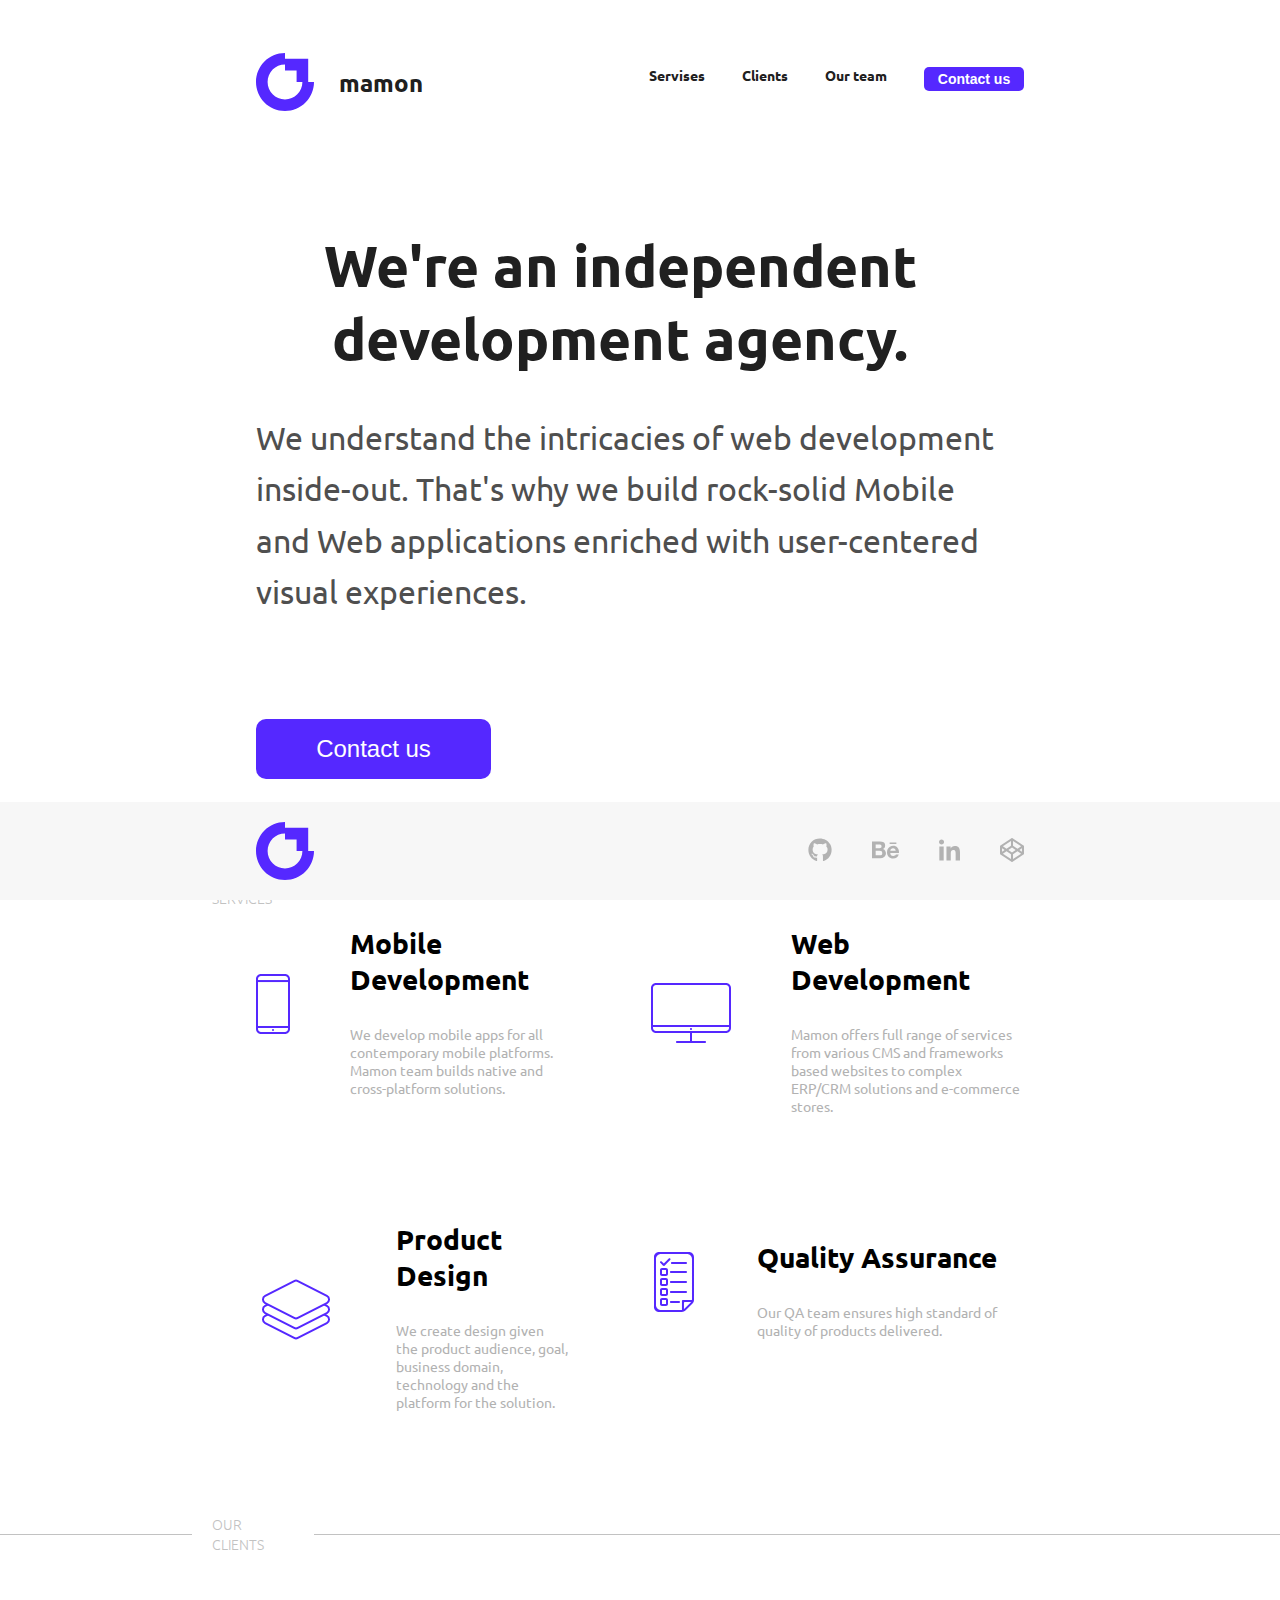
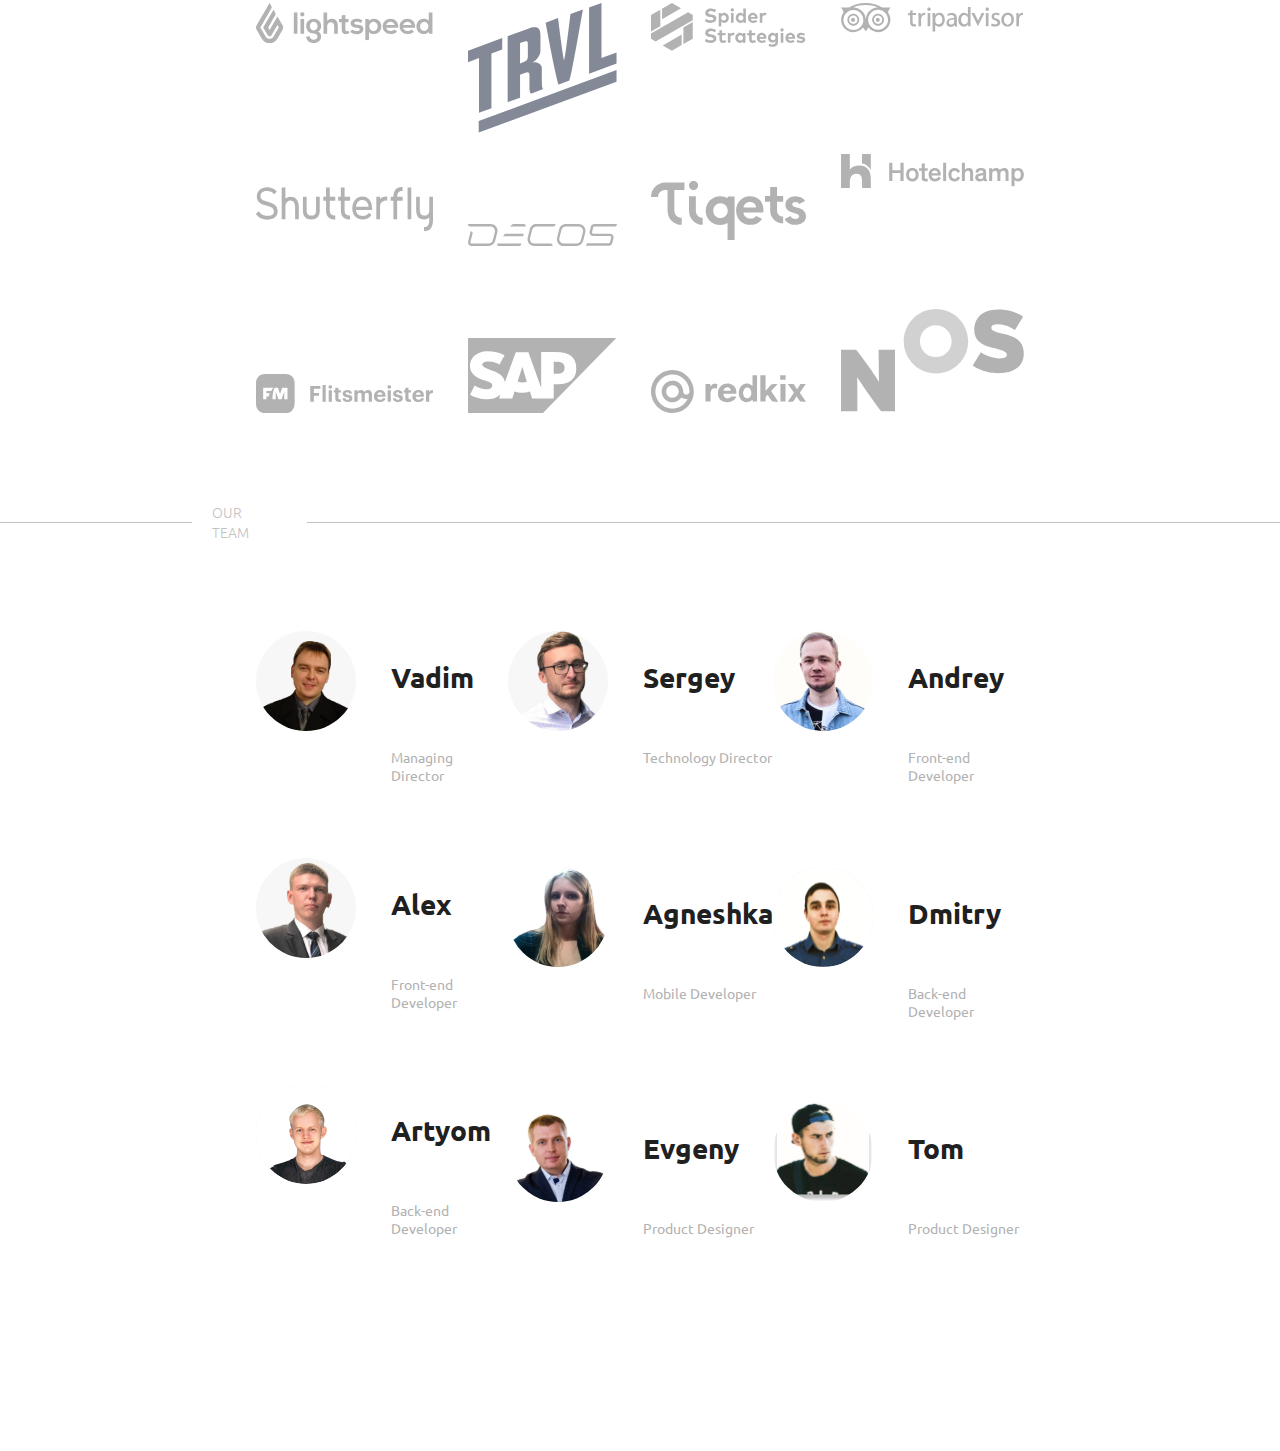
==== commit b96a309f: "настраиваю гит" ====
--- a/HW-1/index.html
+++ b/HW-1/index.html
@@ -1,4 +1,3 @@
-<<<<<<< HEAD
 <!DOCTYPE html>
 <html lang="en">
   <head>
@@ -243,251 +242,4 @@
 
     <script src="./script.js"></script>
   </body>
-</html>
-=======
-<!DOCTYPE html>
-<html lang="en">
-  <head>
-    <meta charset="UTF-8" />
-    <meta name="viewport" content="width=device-width, initial-scale=1.0" />
-    <title>Document</title>
-    <link rel="preconnect" href="https://fonts.googleapis.com" />
-    <link rel="preconnect" href="https://fonts.gstatic.com" crossorigin />
-    <link
-      href="https://fonts.googleapis.com/css2?family=Ubuntu:wght@400;700&display=swap"
-      rel="stylesheet"
-    />
-    <link rel="stylesheet" href="./style.css" />
-  </head>
-
-  <body>
-    <header class="header-container">
-      <div class="logo-container">
-        <img src="./img/mamon-logo.svg" alt="logo" />
-        <h1 class="title">mamon</h1>
-      </div>
-      <nav class="nav-container">
-        <ul class="list-container">
-          <li><a>Servises</a></li>
-          <li><a>Clients</a></li>
-          <li><a>Our team</a></li>
-          <li><button class="nav-button">Contact us</button></li>
-        </ul>
-      </nav>
-    </header>
-
-    <div class="about-us">
-      <h1 class="about-title">We're an independent development agency.</h1>
-      <p class="about-text">
-        We understand the intricacies of web development inside-out. That's why
-        we build rock-solid Mobile and Web applications enriched with
-        user-centered visual experiences.
-      </p>
-      <button class="contact-button">Contact us</button>
-    </div>
-    <div class="divider-wrapper">
-      <div class="line-left"></div>
-      <h4 class="divider-title">OUR SERVICES</h4>
-      <div class="line-right"></div>
-    </div>
-    <div class="our-services-wrapper">
-      <div class="our-services-wrapper-column">
-        <div class="services-card">
-          <img src="./img/smartphone.svg" alt="mob.dev." />
-          <div class="service-wrapper">
-            <h3 class="services-title">Mobile Development</h3>
-            <p class="services-text">
-              We develop mobile apps for all contemporary mobile platforms.
-              Mamon team builds native and cross-platform solutions.
-            </p>
-          </div>
-        </div>
-        <div class="services-card">
-          <img src="./img/layers.svg" alt="design" />
-          <div class="service-wrapper">
-            <h3 class="services-title">Product Design</h3>
-            <p class="services-text">
-              We create design given the product audience, goal, business
-              domain, technology and the platform for the solution.
-            </p>
-          </div>
-        </div>
-      </div>
-      <div class="our-services-wrapper-column">
-        <div class="services-card">
-          <img src="./img/monitor.svg" alt="web.dev" />
-          <div class="service-wrapper">
-            <h3 class="services-title">Web Development</h3>
-            <p class="services-text">
-              Mamon offers full range of services from various CMS and
-              frameworks based websites to complex ERP/CRM solutions and
-              e-commerce stores.
-            </p>
-          </div>
-        </div>
-        <div class="services-card">
-          <img src="./img/test.svg" alt="testing" />
-          <div class="service-wrapper">
-            <h3 class="services-title">Quality Assurance</h3>
-            <p class="services-text">
-              Our QA team ensures high standard of quality of products
-              delivered.
-            </p>
-          </div>
-        </div>
-      </div>
-    </div>
-    <div class="divider-wrapper">
-      <div class="line-left"></div>
-      <h4 class="divider-title">OUR CLIENTS</h4>
-      <div class="line-right"></div>
-    </div>
-    <div class="our-clients-wrapper">
-      <div class="our-clients-column">
-        <img src="./img/lightspeed.svg" alt="lightspeed" />
-        <img src="./img/shutterfly.svg" alt="shutterfly" />
-        <img src="./img/flitsmeister.svg" alt="flitsmeister" />
-      </div>
-      <div class="our-clients-column">
-        <img src="./img/trvl.svg" alt="trvl" />
-        <img src="./img/decos.svg" alt="decos" />
-        <img src="./img/sap.svg" alt="sap" />
-      </div>
-      <div class="our-clients-column">
-        <img src="./img/s-strategies.svg" alt="s-strategies" />
-        <img src="./img/tiqets.svg" alt="tiqets" />
-        <img src="./img/redkix.svg" alt="redkix" />
-      </div>
-      <div class="our-clients-column">
-        <img src="./img/trip-advisor.svg" alt="trip-advisor" />
-        <img src="./img/hotel-champ.svg" alt="hotel-champ" />
-        <img src="./img/nos.svg" alt="nos" />
-      </div>
-    </div>
-    <div class="divider-wrapper">
-      <div class="line-left"></div>
-      <h4 class="divider-title">OUR TEAM</h4>
-      <div class="line-right"></div>
-    </div>
-    <div class="team-wrapper">
-      <div class="team-column">
-        <div class="member-of-team">
-          <img
-            class="member-of-team-photo"
-            src="./img/vadim.svg"
-            alt="Managing Director"
-          />
-          <div class="member-of-team-desctiption">
-            <h3 class="member-of-team-name">Vadim</h3>
-            <p class="member-of-team-position">Managing Director</p>
-          </div>
-        </div>
-        <div class="member-of-team">
-          <img
-            class="member-of-team-photo"
-            src="./img/alex.svg"
-            alt="Front-end Developer"
-          />
-          <div class="member-of-team-desctiption">
-            <h3 class="member-of-team-name">Alex</h3>
-            <p class="member-of-team-position">Front-end Developer</p>
-          </div>
-        </div>
-        <div class="member-of-team">
-          <img
-            class="member-of-team-photo"
-            src="./img/artyom_khomyakov.svg"
-            alt="Back-end Developer"
-          />
-          <div class="member-of-team-desctiption">
-            <h3 class="member-of-team-name">Artyom</h3>
-            <p class="member-of-team-position">Back-end Developer</p>
-          </div>
-        </div>
-      </div>
-      <div class="team-column">
-        <div class="member-of-team">
-          <img
-            class="member-of-team-photo"
-            src="./img/sergey.svg"
-            alt="Technology Director"
-          />
-          <div class="member-of-team-desctiption">
-            <h3 class="member-of-team-name">Sergey</h3>
-            <p class="member-of-team-position">Technology Director</p>
-          </div>
-        </div>
-        <div class="member-of-team">
-          <img
-            class="member-of-team-photo"
-            src="./img/agneshka_maksimik.svg"
-            alt="Mobile Developer"
-          />
-          <div class="member-of-team-desctiption">
-            <h3 class="member-of-team-name">Agneshka</h3>
-            <p class="member-of-team-position">Mobile Developer</p>
-          </div>
-        </div>
-        <div class="member-of-team">
-          <img
-            class="member-of-team-photo"
-            src="./img/evgeny.svg"
-            alt="Product Designer"
-          />
-          <div class="member-of-team-desctiption">
-            <h3 class="member-of-team-name">Evgeny</h3>
-            <p class="member-of-team-position">Product Designer</p>
-          </div>
-        </div>
-      </div>
-      <div class="team-column">
-        <div class="member-of-team">
-          <img
-            class="member-of-team-photo"
-            src="./img/andrey.svg"
-            alt="Front-end Developer"
-          />
-          <div class="member-of-team-desctiption">
-            <h3 class="member-of-team-name">Andrey</h3>
-            <p class="member-of-team-position">Front-end Developer</p>
-          </div>
-        </div>
-        <div class="member-of-team">
-          <img
-            class="member-of-team-photo"
-            src="./img/dmitry_shindin 2.svg"
-            alt="Back-end Developer"
-          />
-          <div class="member-of-team-desctiption">
-            <h3 class="member-of-team-name">Dmitry</h3>
-            <p class="member-of-team-position">Back-end Developer</p>
-          </div>
-        </div>
-        <div class="member-of-team">
-          <img
-            class="member-of-team-photo"
-            src="./img/tomash_svorobovich 2.svg"
-            alt="Product Designer"
-          />
-          <div class="member-of-team-desctiption">
-            <h3 class="member-of-team-name">Tom</h3>
-            <p class="member-of-team-position">Product Designer</p>
-          </div>
-        </div>
-      </div>
-    </div>
-
-    <footer class="footer-container">
-      <img class="footer-logo" src="./img/mamon-logo.svg" alt="mamon-logo" />
-      <div class="social-icons">
-        <a><img src="./img/git.svg" alt="git" /></a>
-        <a><img src="./img/be.svg" alt="be" /></a>
-        <a><img src="./img/in.svg" alt="linkedin" /></a>
-        <a><img src="./img/codepen.svg" alt="codepen" /></a>
-      </div>
-    </footer>
-
-    <script src="./script.js"></script>
-  </body>
-</html>
->>>>>>> 7b8927f3536eeef057f6e20b64804380348bc100
+</html>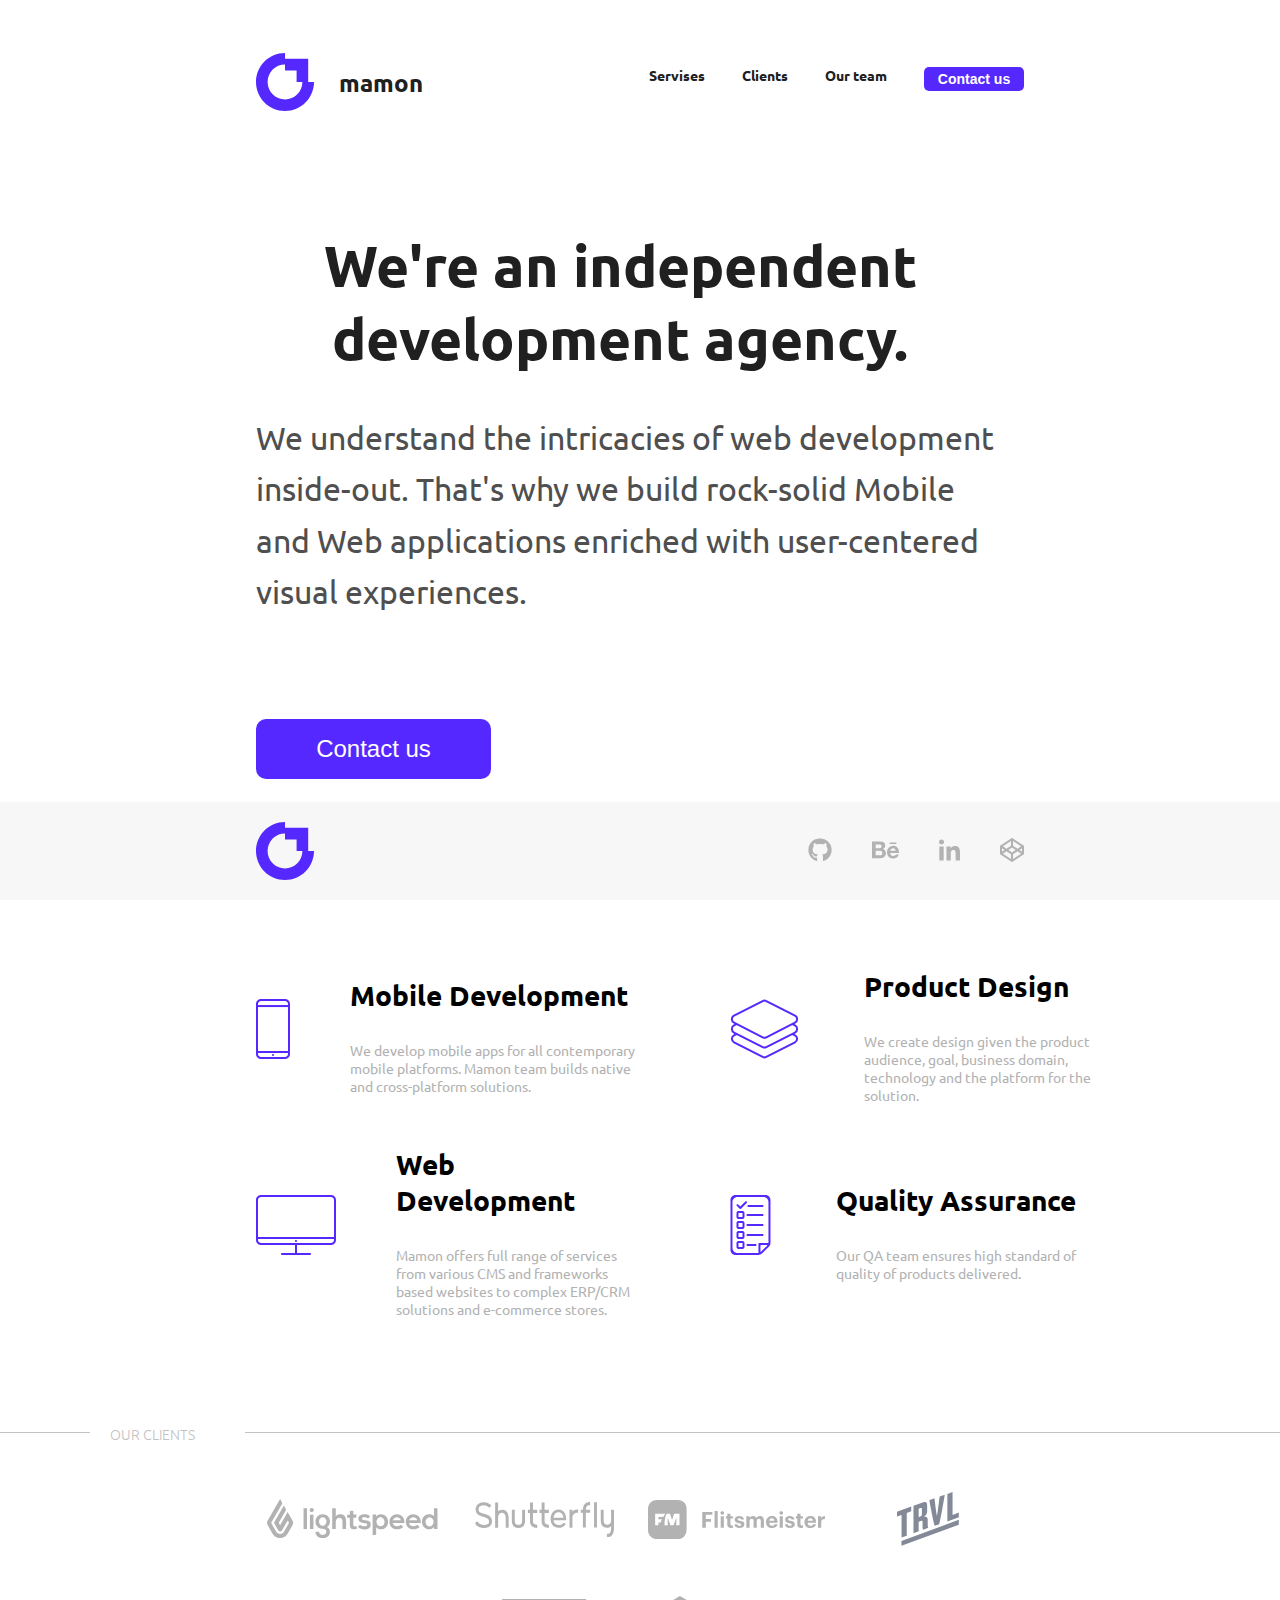
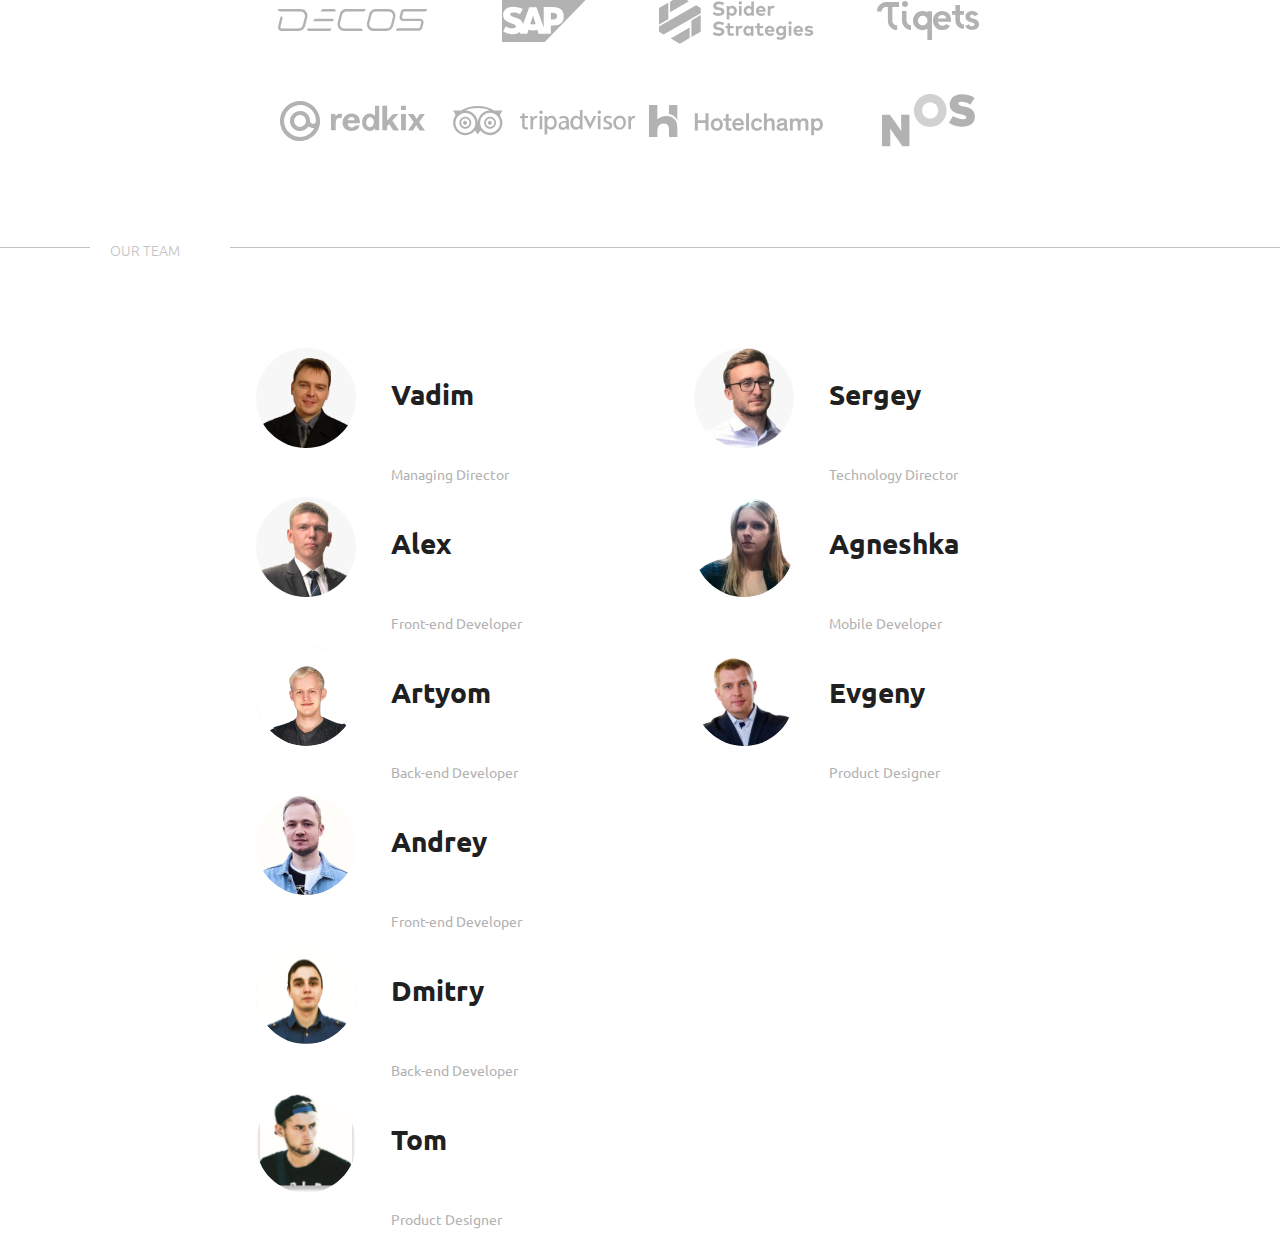
==== commit 5474ef49: "remake to grids" ====
--- a/HW-1/index.html
+++ b/HW-1/index.html
@@ -39,12 +39,9 @@
       <button class="contact-button">Contact us</button>
     </div>
     <div class="divider-wrapper">
-      <div class="line-left"></div>
       <h4 class="divider-title">OUR SERVICES</h4>
-      <div class="line-right"></div>
     </div>
     <div class="our-services-wrapper">
-      <div class="our-services-wrapper-column">
         <div class="services-card">
           <img src="./img/smartphone.svg" alt="mob.dev." />
           <div class="service-wrapper">
@@ -65,8 +62,6 @@
             </p>
           </div>
         </div>
-      </div>
-      <div class="our-services-wrapper-column">
         <div class="services-card">
           <img src="./img/monitor.svg" alt="web.dev" />
           <div class="service-wrapper">
@@ -91,36 +86,24 @@
       </div>
     </div>
     <div class="divider-wrapper">
-      <div class="line-left"></div>
       <h4 class="divider-title">OUR CLIENTS</h4>
-      <div class="line-right"></div>
     </div>
     <div class="our-clients-wrapper">
-      <div class="our-clients-column">
-        <img src="./img/lightspeed.svg" alt="lightspeed" />
-        <img src="./img/shutterfly.svg" alt="shutterfly" />
-        <img src="./img/flitsmeister.svg" alt="flitsmeister" />
-      </div>
-      <div class="our-clients-column">
-        <img src="./img/trvl.svg" alt="trvl" />
-        <img src="./img/decos.svg" alt="decos" />
-        <img src="./img/sap.svg" alt="sap" />
-      </div>
-      <div class="our-clients-column">
-        <img src="./img/s-strategies.svg" alt="s-strategies" />
-        <img src="./img/tiqets.svg" alt="tiqets" />
-        <img src="./img/redkix.svg" alt="redkix" />
-      </div>
-      <div class="our-clients-column">
-        <img src="./img/trip-advisor.svg" alt="trip-advisor" />
-        <img src="./img/hotel-champ.svg" alt="hotel-champ" />
-        <img src="./img/nos.svg" alt="nos" />
-      </div>
+        <div class="our-client"><img src="./img/lightspeed.svg" alt="lightspeed" /></div>
+        <div class="our-client"><img src="./img/shutterfly.svg" alt="shutterfly" /></div>
+        <div class="our-client"><img src="./img/flitsmeister.svg" alt="flitsmeister" /></div>
+        <div class="our-client"><img src="./img/trvl.svg" alt="trvl" /></div>
+        <div class="our-client"><img src="./img/decos.svg" alt="decos" /></div>
+        <div class="our-client"><img src="./img/sap.svg" alt="sap" /></div>
+        <div class="our-client"><img src="./img/s-strategies.svg" alt="s-strategies" /></div>
+        <div class="our-client"><img src="./img/tiqets.svg" alt="tiqets" /></div>
+        <div class="our-client"><img src="./img/redkix.svg" alt="redkix" /></div>
+        <div class="our-client"><img src="./img/trip-advisor.svg" alt="trip-advisor" /></div>
+        <div class="our-client"><img src="./img/hotel-champ.svg" alt="hotel-champ" /></div>
+        <div class="our-client"><img src="./img/nos.svg" alt="nos" /></div>
     </div>
     <div class="divider-wrapper">
-      <div class="line-left"></div>
       <h4 class="divider-title">OUR TEAM</h4>
-      <div class="line-right"></div>
     </div>
     <div class="team-wrapper">
       <div class="team-column">
--- a/HW-1/style.css
+++ b/HW-1/style.css
@@ -9,7 +9,6 @@
 
 .header-container {
   display: flex;
-  max-width: 1181px;
   height: 58px;
   justify-content: space-between;
   margin: 53px 20% 117px 20%;
@@ -92,55 +91,43 @@
 /*divider*/
 
 .divider-wrapper {
+  height: 0.5px;
+  margin-top: 100px;
+  background-color: #c2c2c2;
+  position: relative;
+}
+
+.divider-title {
+  position: absolute;
+  top: -26px;
+  margin-left: 7%;
+  padding-left: 20px;
+  padding-right: 50px;
+  color: #c2c2c2;
+  background-color: white;
+  font-size: 14px;
+  font-weight: 300;
+}
+
+/*our services*/
+
+.our-services-wrapper {
+  display: grid;
+  grid-template-columns: repeat(2, 50%);
+  column-gap: 85px;
+  width: 60%;
+  margin: 60px auto 0;
+}
+
+.services-card {
   display: flex;
   align-items: center;
-  margin-top: 100px;
-  height: 18px;
-  flex-shrink: 0;
-}
-
-.line-left {
-  width: 15%;
-  height: 0.5px;
-  flex-shrink: 0;
-  background: #c2c2c2;
-}
-
-.divider-title {
-  margin-left: 20px;
-  margin-right: 50px;
-  color: #c2c2c2;
-  font-size: 14px;
-  font-weight: 300;
-}
-
-.line-right {
-  width: 76%;
-  height: 0.5px;
-  flex-shrink: 0;
-  background: #c2c2c2;
-}
-
-/*our services*/
-
-.our-services-wrapper {
-  display: flex;
-  gap: 82px;
-  width: 60%;
-  margin: auto;
-}
-
-.our-services-wrapper-column {
-  display: flex;
-  flex-direction: column;
-  gap: 82px;
-}
-
-.services-card {
-  display: flex;
- align-items: center;
- justify-content: center; 
- gap: 60px;
+  gap: 60px;
+}
+
+.services-card img {
+  width: 80px;
+  height: 60px;
 }
 
 .services-title {
@@ -156,16 +143,17 @@
 /*our clients*/
 
 .our-clients-wrapper {
-  height: 410px;
-  display: flex;
+  width: 60%;
+  display: grid;
+  grid-template-columns: repeat(4, 1fr);
   margin: 60px 20% 0 20%;
-  justify-content: space-between;
-}
-
-.our-clients-column {
-  display: flex;
-  flex-direction: column;
-  justify-content: space-between;
+  row-gap: 50px;
+}
+
+.our-client {
+  display: flex;
+  align-items: center;
+  justify-content: center;
 }
 
 /*Team*/
@@ -175,6 +163,7 @@
   margin: 100px 20% 200px 20%;
   height: 620px;
   justify-content: space-between;
+  flex-wrap: wrap;
 }
 
 .team-column {
@@ -185,6 +174,7 @@
 
 .member-of-team {
   display: flex;
+  min-width: 330px;
   gap: 35px;
 }
 
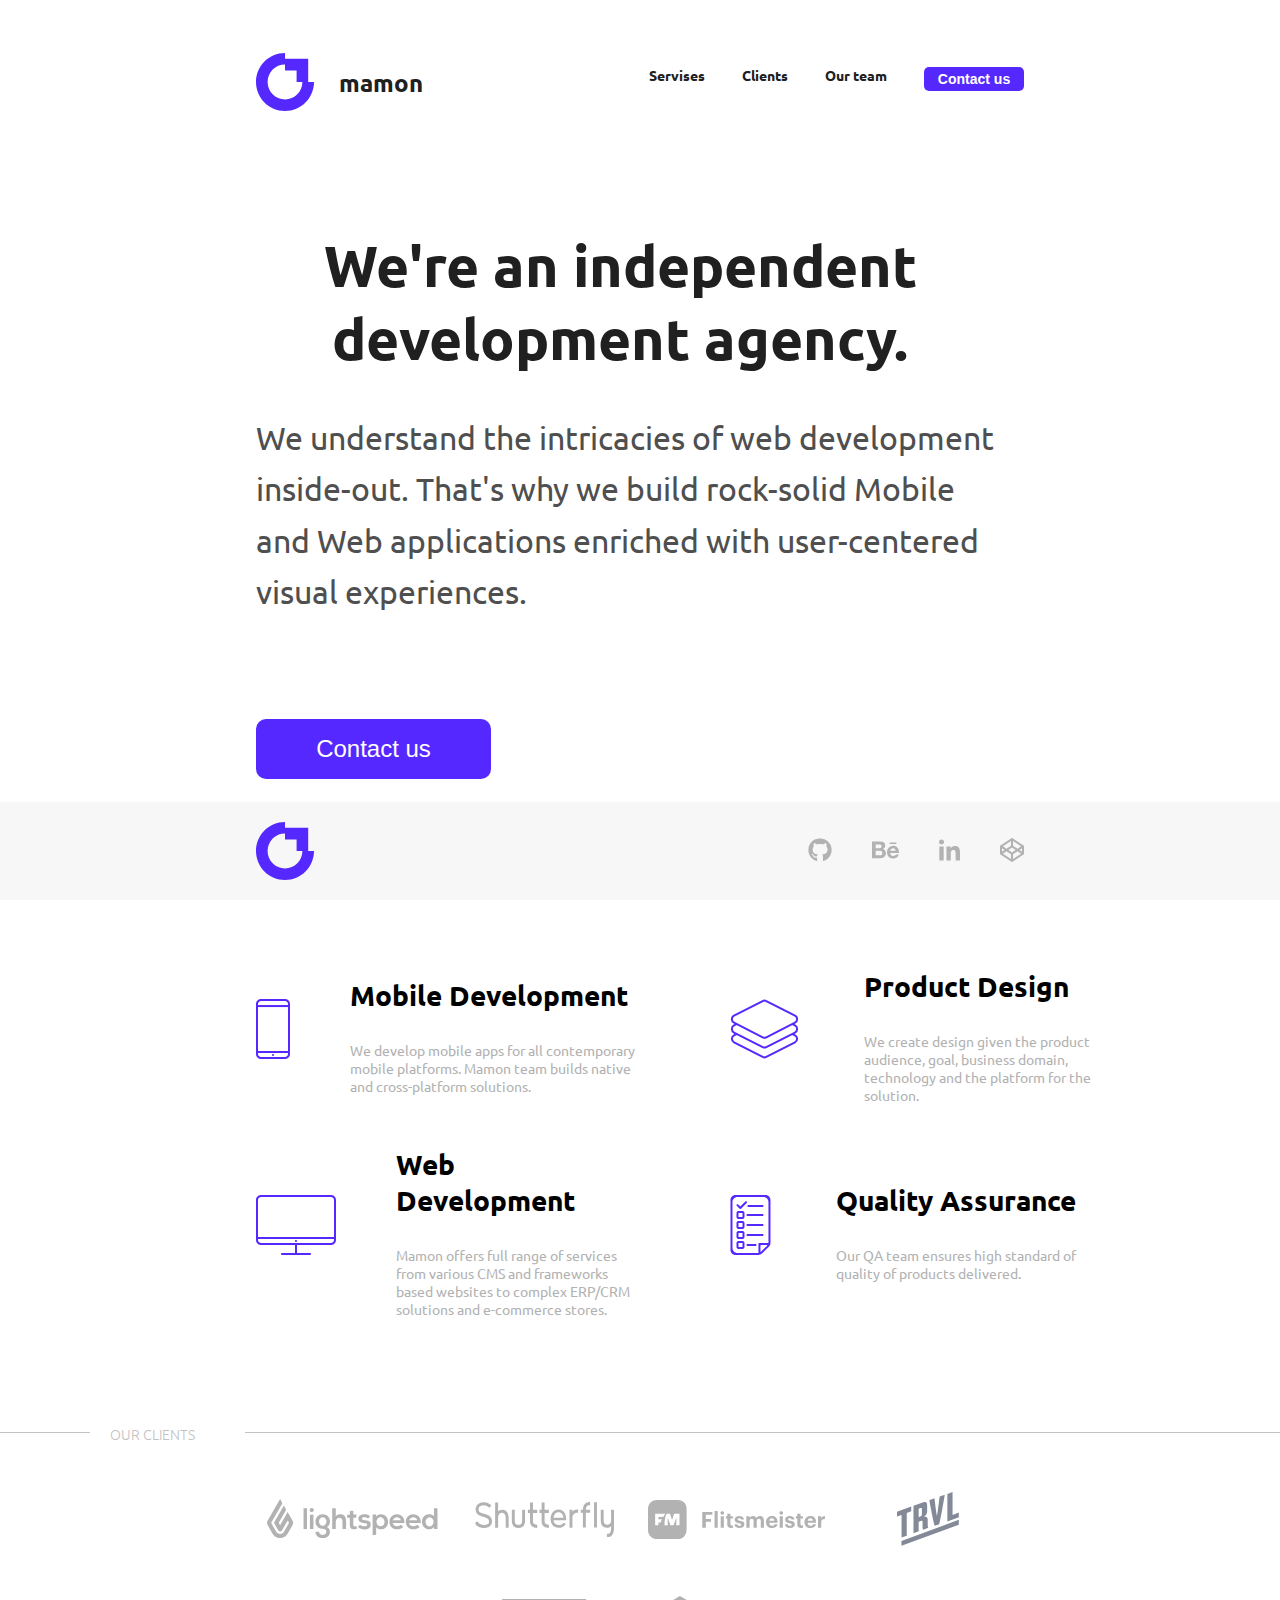
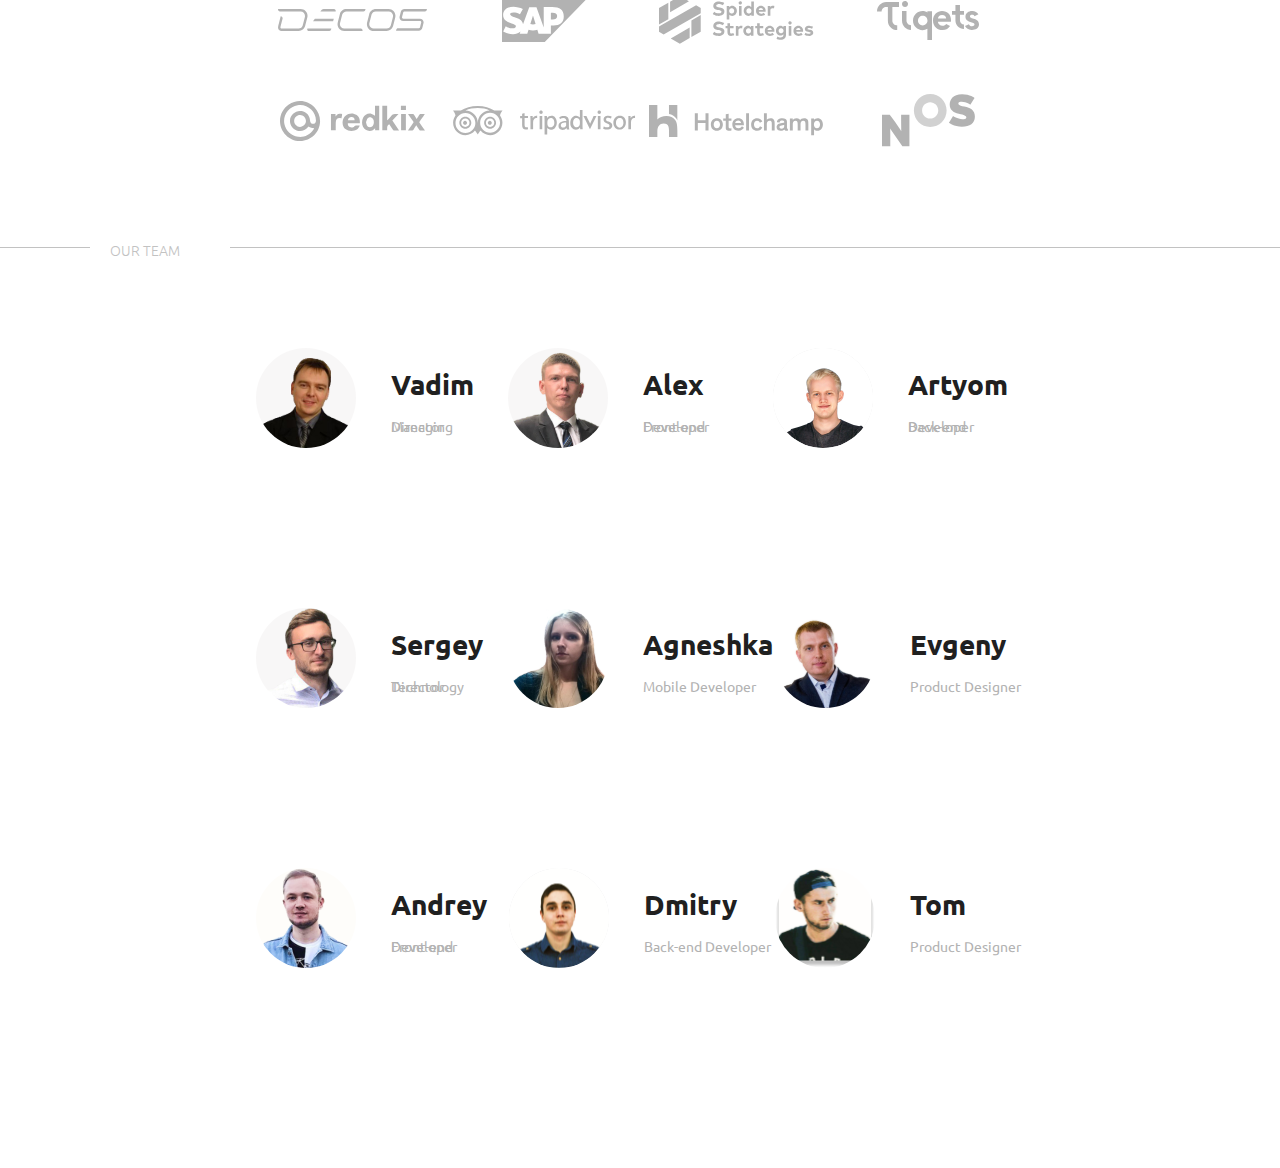
==== commit 2c67f7be: "Remake whis Grids" ====
--- a/HW-1/index.html
+++ b/HW-1/index.html
@@ -106,7 +106,6 @@
       <h4 class="divider-title">OUR TEAM</h4>
     </div>
     <div class="team-wrapper">
-      <div class="team-column">
         <div class="member-of-team">
           <img
             class="member-of-team-photo"
@@ -140,8 +139,6 @@
             <p class="member-of-team-position">Back-end Developer</p>
           </div>
         </div>
-      </div>
-      <div class="team-column">
         <div class="member-of-team">
           <img
             class="member-of-team-photo"
@@ -175,8 +172,6 @@
             <p class="member-of-team-position">Product Designer</p>
           </div>
         </div>
-      </div>
-      <div class="team-column">
         <div class="member-of-team">
           <img
             class="member-of-team-photo"
@@ -209,7 +204,6 @@
             <h3 class="member-of-team-name">Tom</h3>
             <p class="member-of-team-position">Product Designer</p>
           </div>
-        </div>
       </div>
     </div>
 
--- a/HW-1/style.css
+++ b/HW-1/style.css
@@ -159,22 +159,17 @@
 /*Team*/
 
 .team-wrapper {
-  display: flex;
+  display: grid;
+  grid-template-columns: repeat(3, 1fr);
+  row-gap: 160px;
   margin: 100px 20% 200px 20%;
-  height: 620px;
   justify-content: space-between;
-  flex-wrap: wrap;
-}
-
-.team-column {
-  display: flex;
-  flex-direction: column;
-  justify-content: space-between;
 }
 
 .member-of-team {
   display: flex;
-  min-width: 330px;
+  justify-content: center;
+  align-items: center;
   gap: 35px;
 }
 
@@ -185,16 +180,16 @@
 }
 
 .member-of-team-desctiption {
-  /*сделать интервал между именем и должностью 11 px*/
   display: flex;
   flex-direction: column;
-  gap: 11px;
+  line-height: 0px;
 }
 
 .member-of-team-name {
   color: #202020;
   font-size: 28px;
   font-weight: 700;
+  line-height: 0px;
 }
 
 .member-of-team-position {
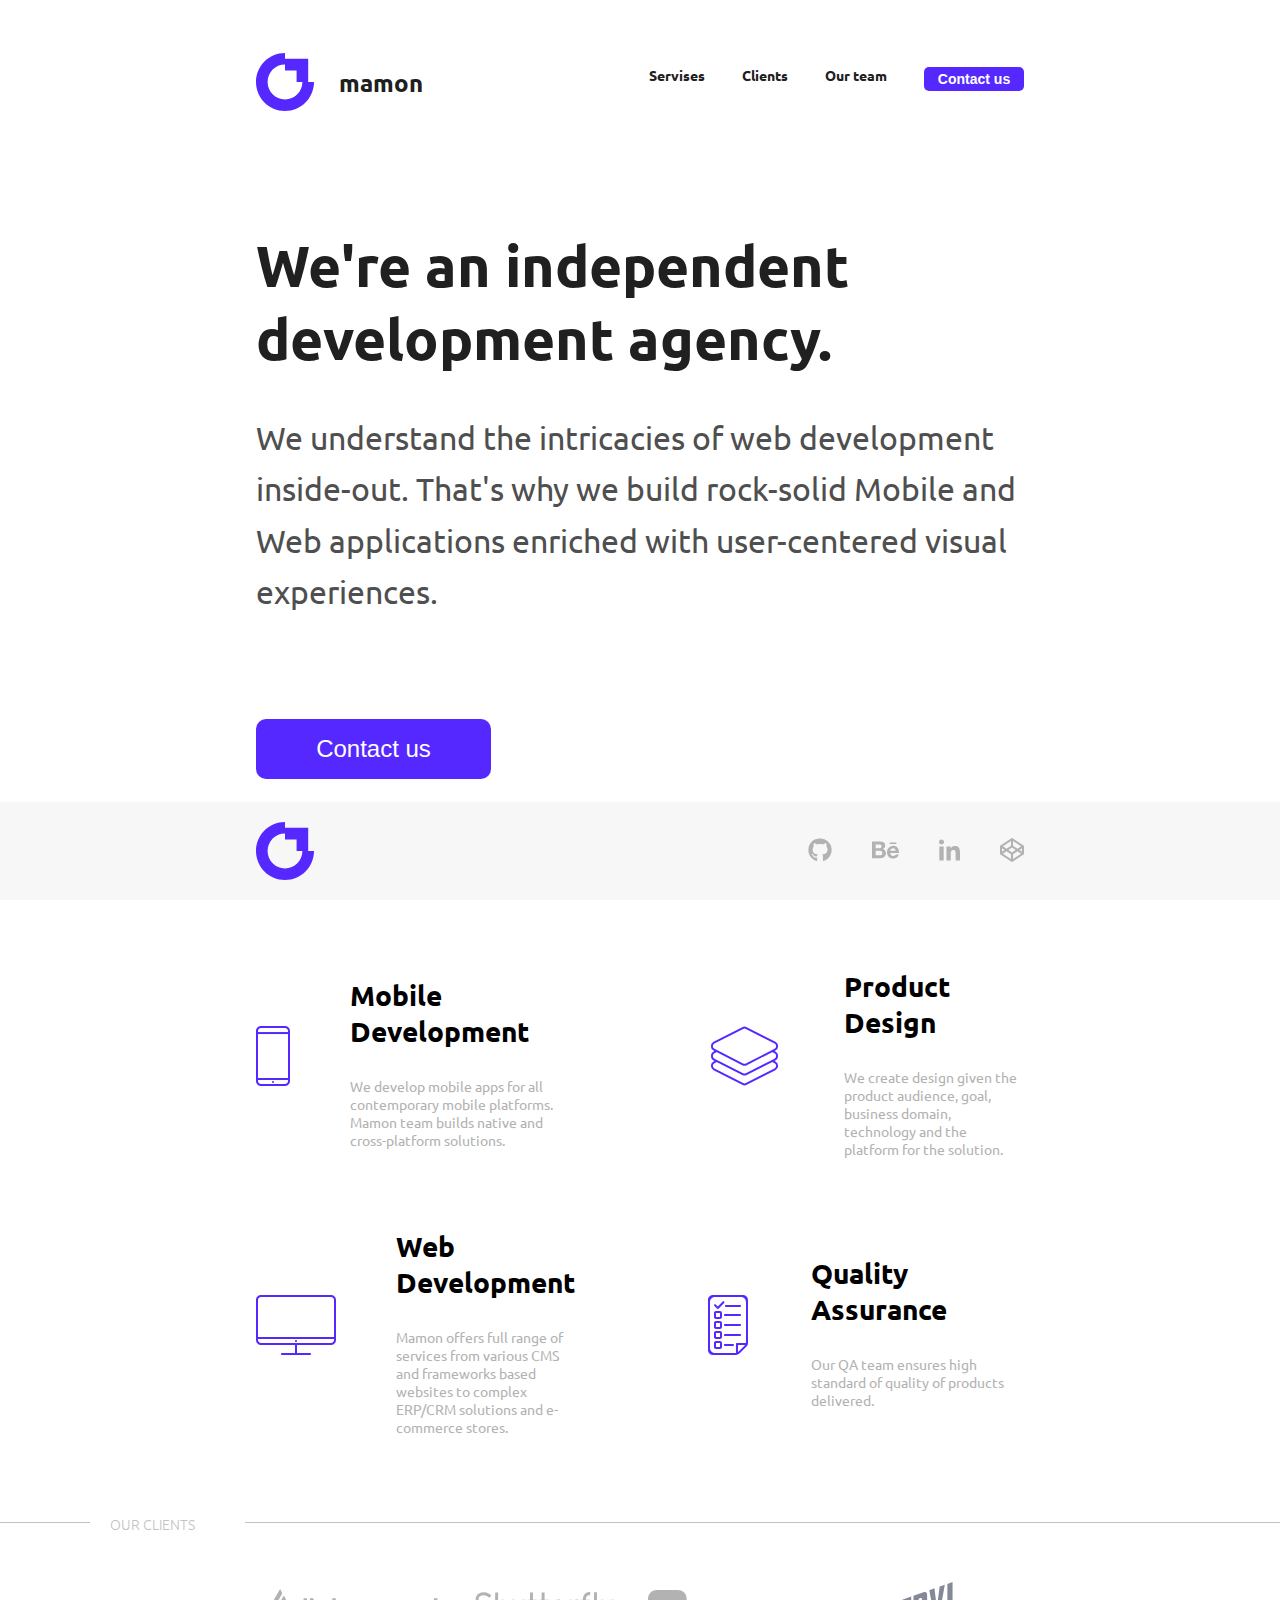
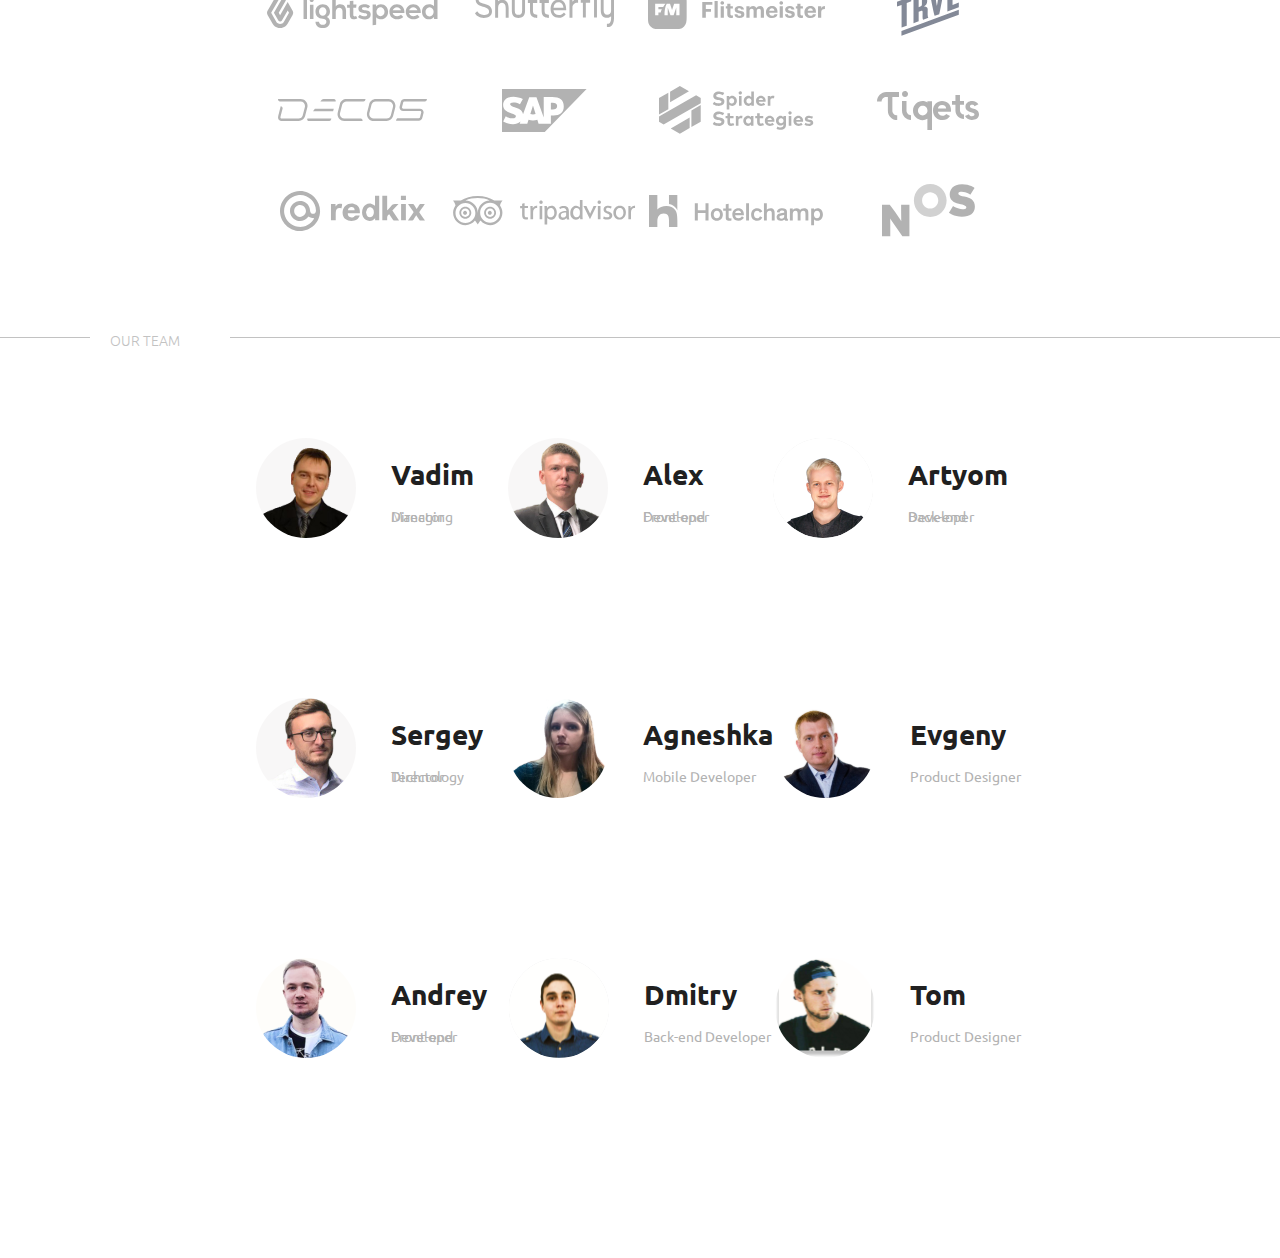
==== commit 3686587c: "hover" ====
--- a/HW-1/index.html
+++ b/HW-1/index.html
@@ -41,7 +41,7 @@
     <div class="divider-wrapper">
       <h4 class="divider-title">OUR SERVICES</h4>
     </div>
-    <div class="our-services-wrapper">
+        <div class="our-services-wrapper">
         <div class="services-card">
           <img src="./img/smartphone.svg" alt="mob.dev." />
           <div class="service-wrapper">
--- a/HW-1/style.css
+++ b/HW-1/style.css
@@ -62,12 +62,13 @@
   text-align: center;
   font-size: 57px;
   font-weight: 700;
-  margin-left: -40px;
+  
+  text-align: left;
 }
 
 .about-text {
   display: flex;
-  width: 741px;
+  
   margin-top: 35px;
   flex-direction: column;
   flex-shrink: 0;
@@ -113,8 +114,8 @@
 
 .our-services-wrapper {
   display: grid;
-  grid-template-columns: repeat(2, 50%);
-  column-gap: 85px;
+  grid-template-columns: repeat(auto-fit, minmax(300px, 1fr));
+  gap: 6% 17%;
   width: 60%;
   margin: 60px auto 0;
 }
@@ -216,3 +217,33 @@
   align-items: center;
   gap: 40px;
 }
+
+@media (max-width: 800px) {
+  .list-container{
+    visibility: hidden;
+  }
+  .list-container button{
+    visibility: visible;
+  }
+}
+@media (max-width: 600px) {
+  
+  .list-container{
+    display: none;
+  }
+  .list-container button{
+    display: none;
+  }
+  .header-container{
+    justify-content: center;
+  }
+  .about-title{
+    text-align: center;
+    font-size: 30px;
+  }
+  .about-text{
+    text-align: center;
+    font-size: 20px;
+  }
+  
+}